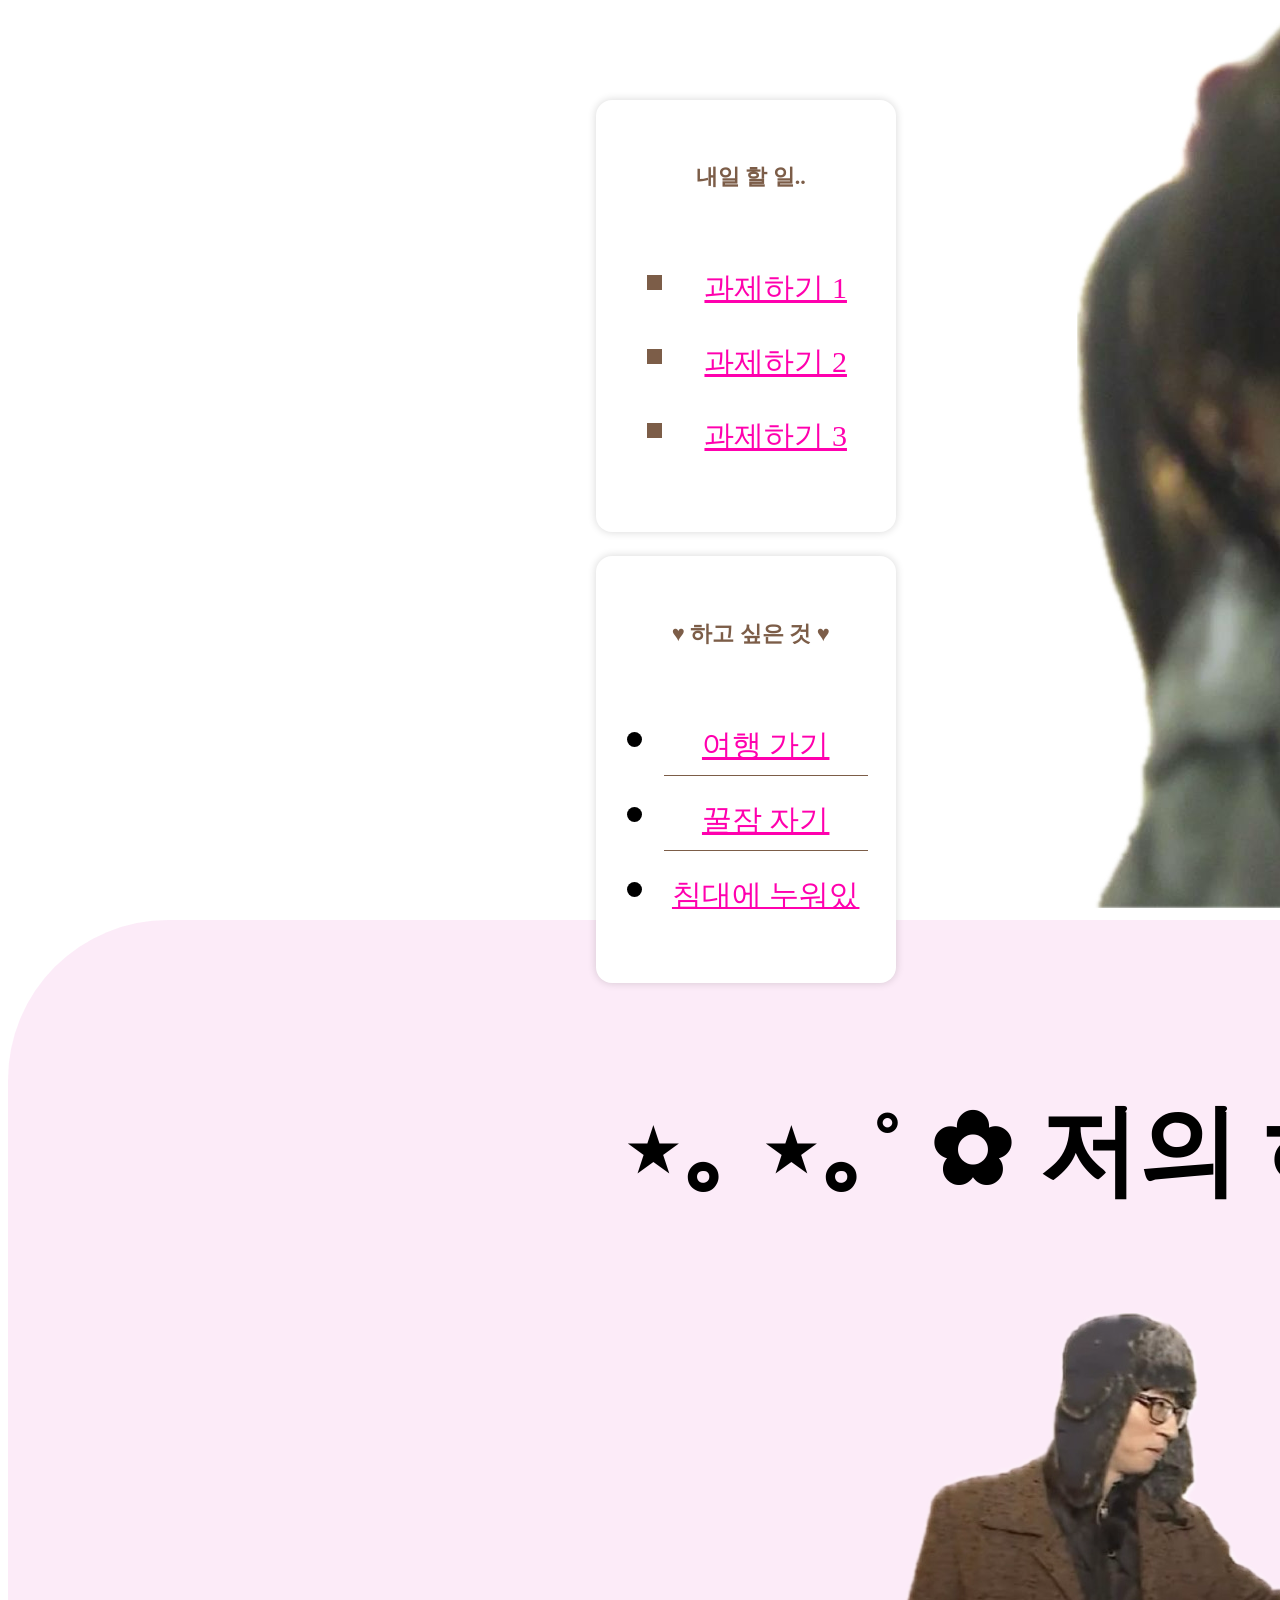
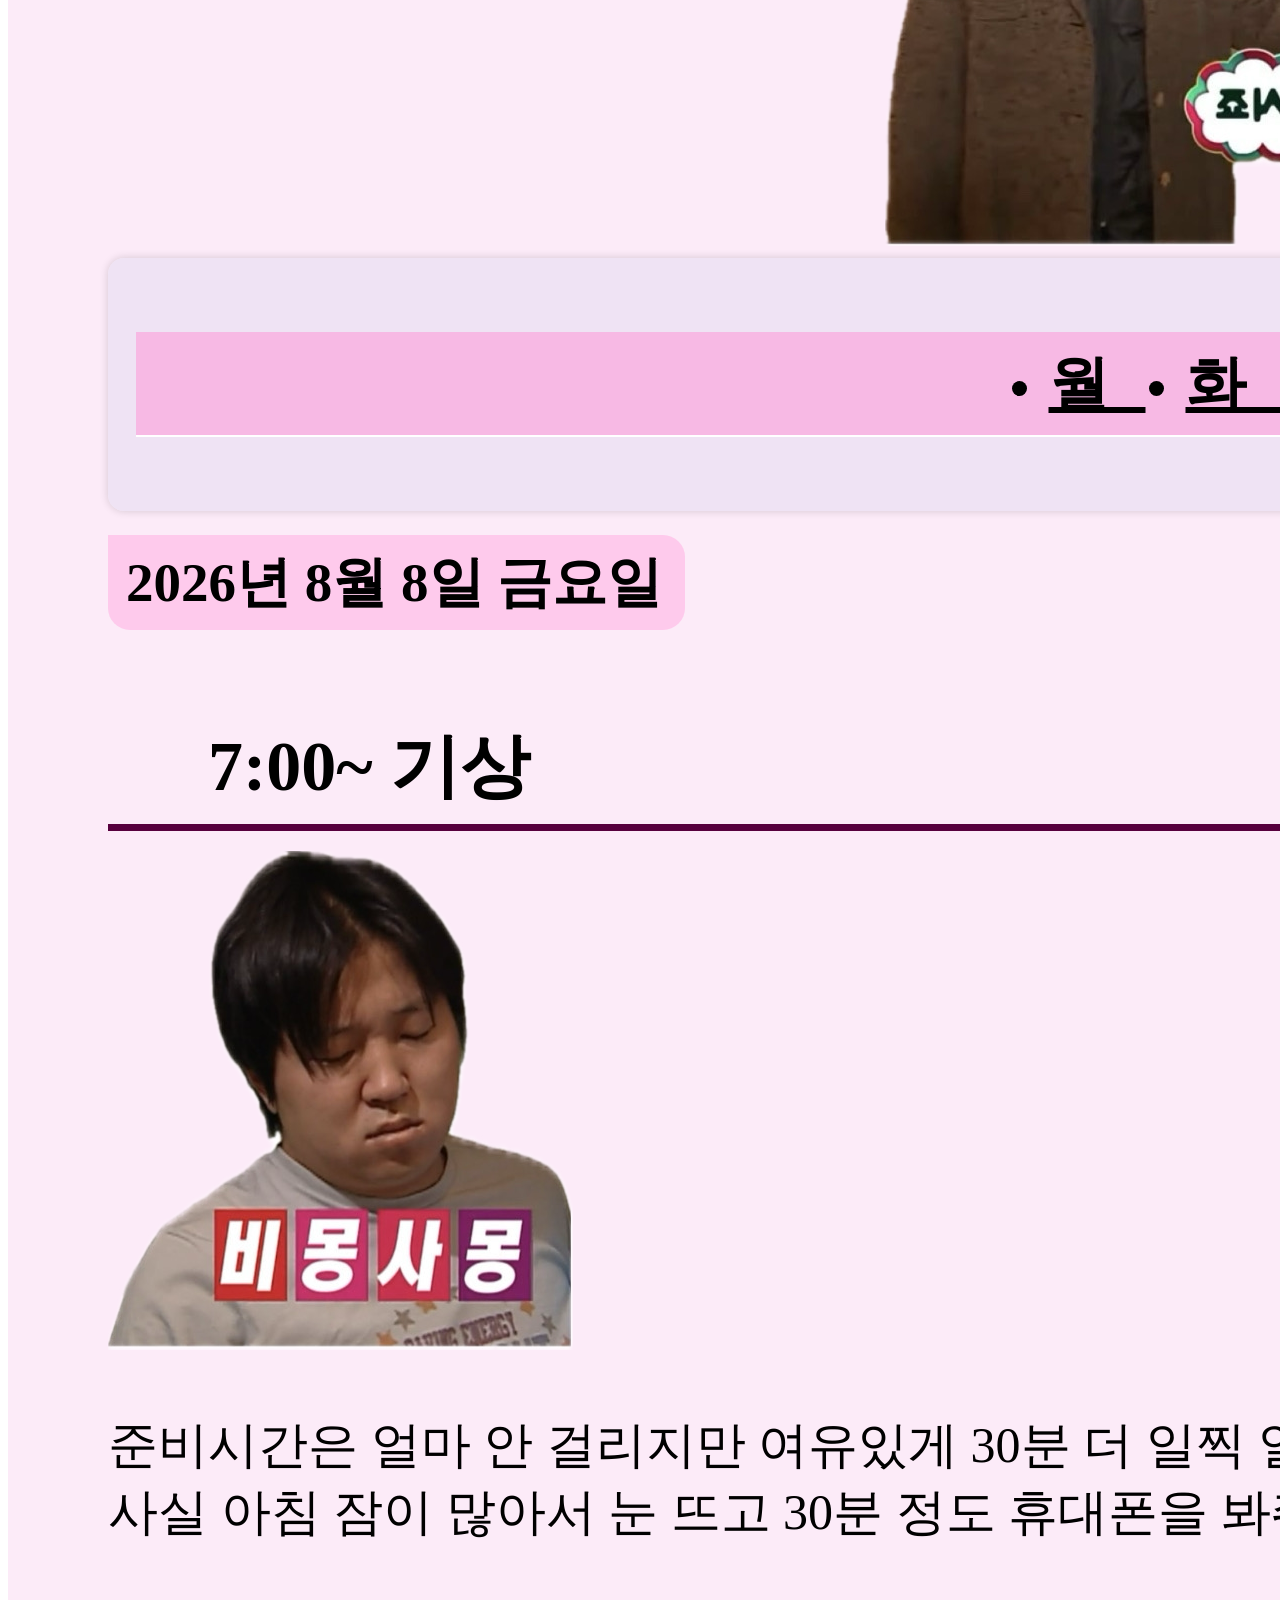
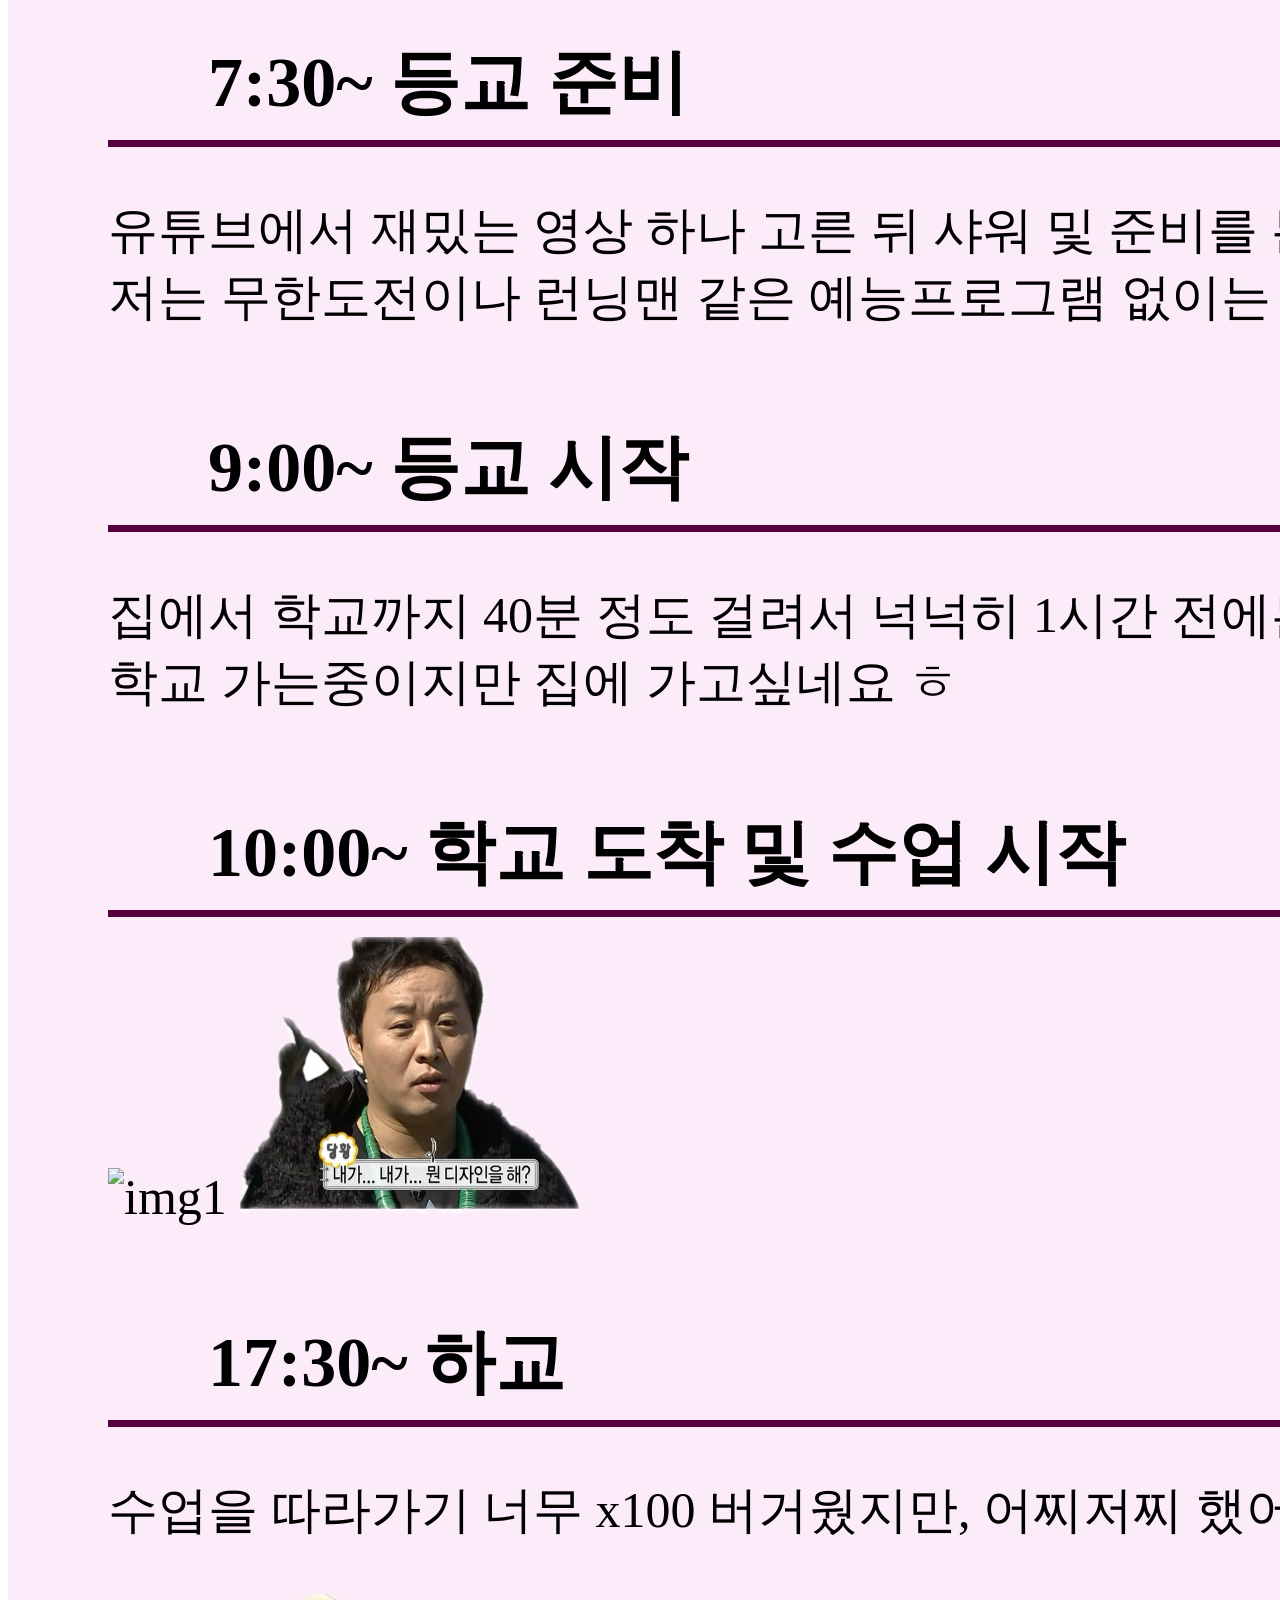
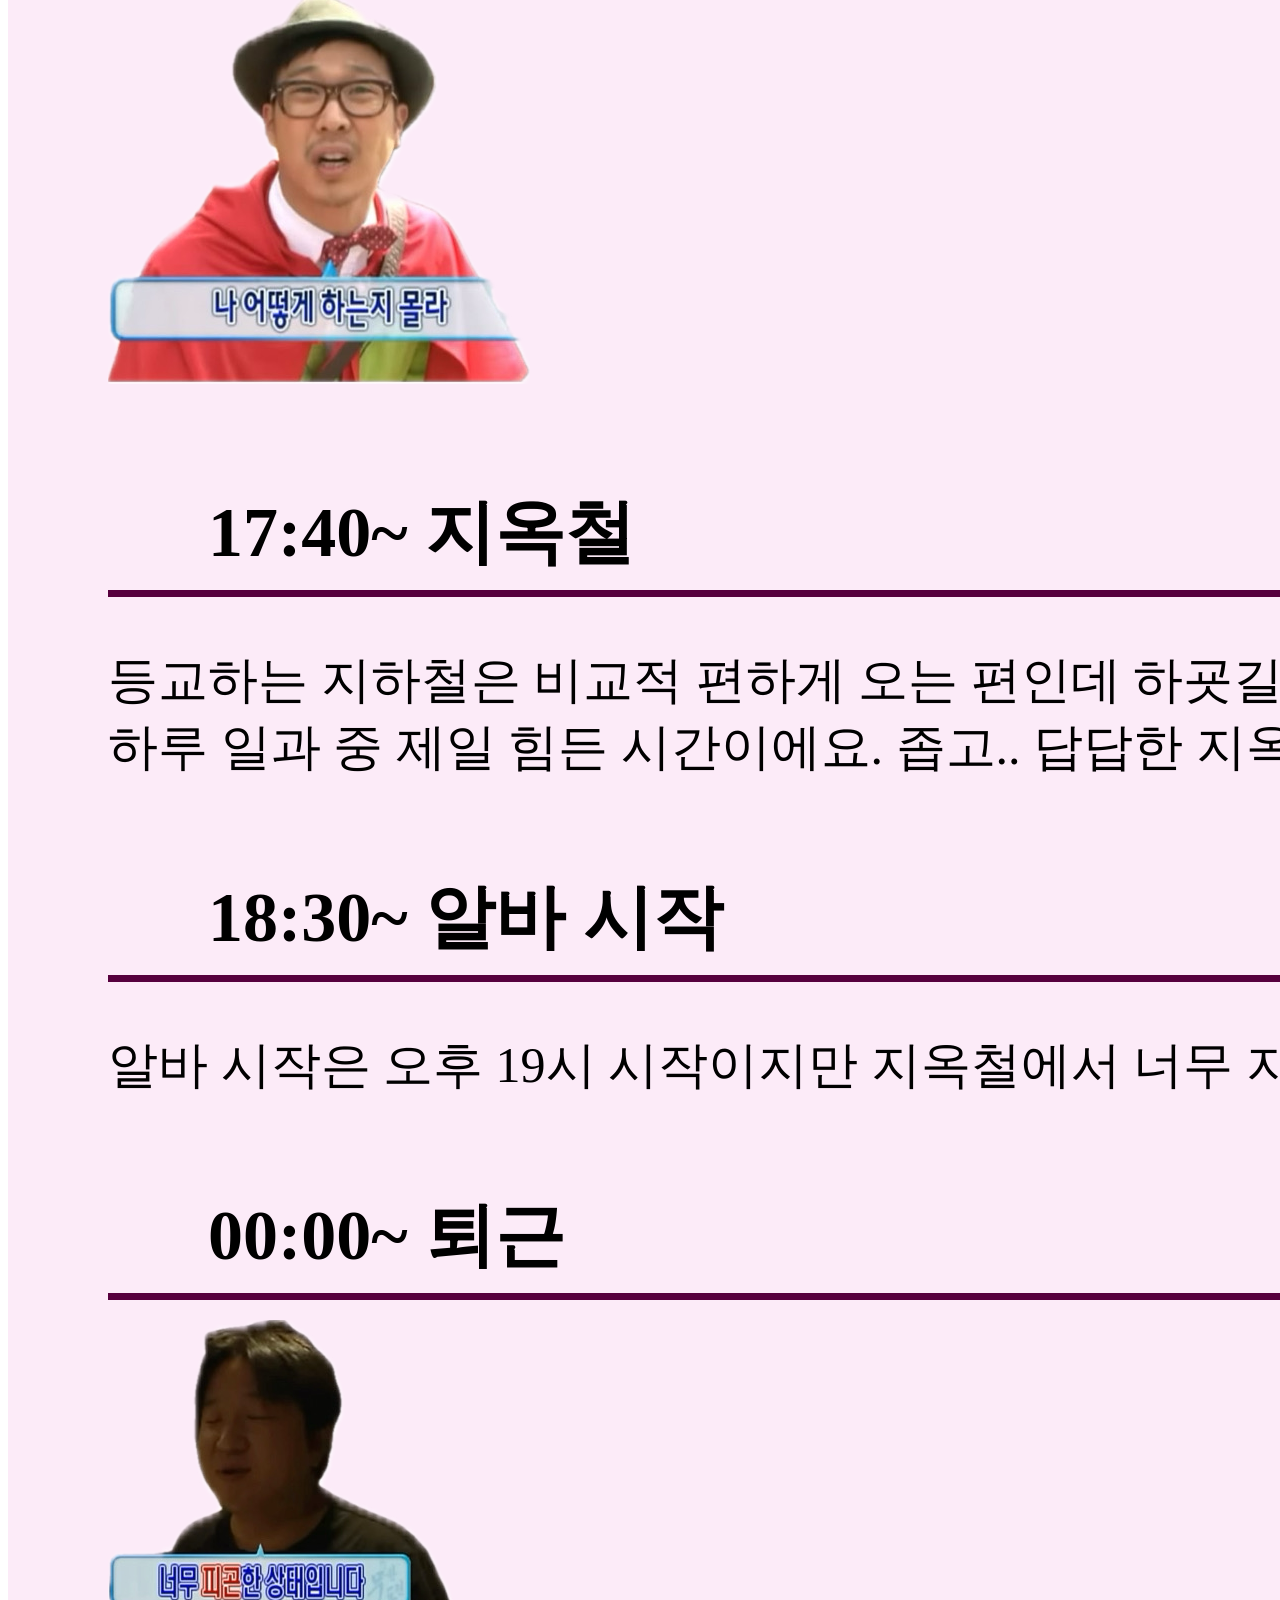
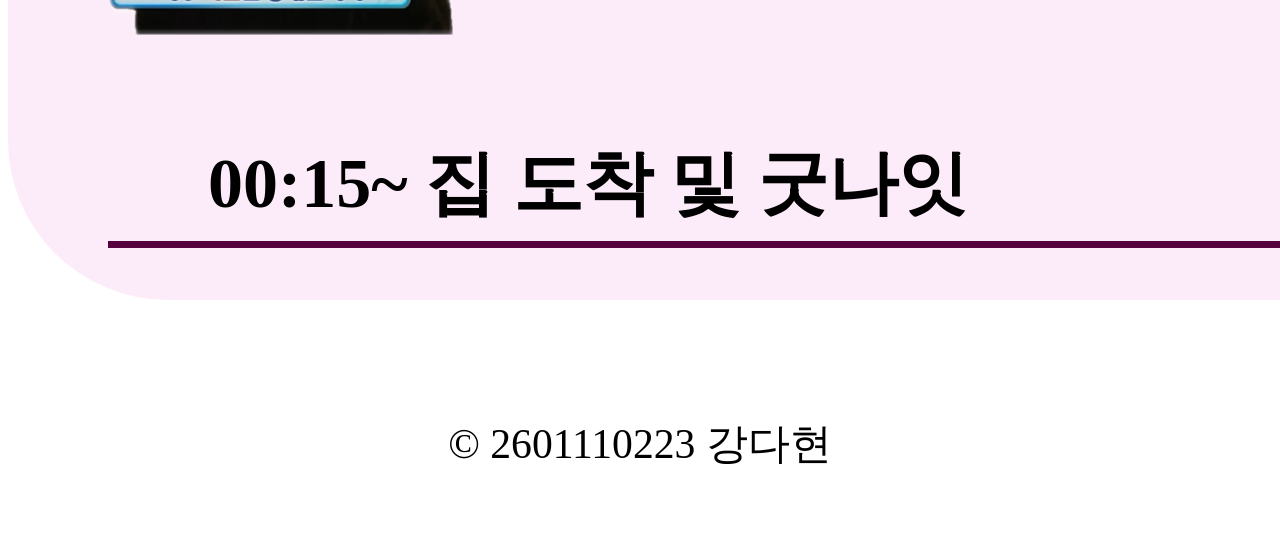
==== index.html @ 1edd8f17 "0423" ====
<!DOCTYPE html>
<html lang="en">
<head>
    <meta charset="UTF-8">
    <meta name="viewport" content="width=device-width, initial-scale=1.0">
    <title>Document</title>

    <link rel="stylesheet" href="style.css">
</head>
<body>
   <header>
    <img src="imgmain.png" alt="">
      <main>
        <article>
            <h2> ⋆｡ ⋆｡˚ ✿ 저의 하루 소개합니다 ✿ ˚｡⋆ ｡⋆  </h2>
            <div>
              <img src="imglook.png" alt="">
              <img src="imglook2.png" alt="">
            </div>
        </article>
            
            
    <nav>
        <ul>
            <li><a href="#">월</a></li>
            <li><a href="#">화</a></li>
            <li><a href="#">수</a></li>
            <li><a href="#">목</a></li>
            <li><a href="#">금</a></li>
            <li><a href="#">토</a></li>
            <li><a href="#">일</a></li>
        </ul>
    </nav>
        <time>
              2026년 8월 8일 금요일
        </time>
            <section>
                <h3>7:00~ 기상</h3>
                <img src="imgse.png" alt="">
                <p>준비시간은 얼마 안 걸리지만 여유있게 30분 더 일찍 일어나요. <br>
                    사실 아침 잠이 많아서 눈 뜨고 30분 정도 휴대폰을 봐줘야 눈이 제대로 떠지거든요 ㅎㅎ,,<br></P>
            <h3>7:30~ 등교 준비 </h3>
                    <p>유튜브에서 재밌는 영상 하나 고른 뒤 샤워 및 준비를 본격적으로 시작해요 <br>
                저는 무한도전이나 런닝맨 같은 예능프로그램 없이는 준비 불가능. 필수랍니다..!</p>
            <h3>9:00~ 등교 시작</h3>
                <p>집에서 학교까지 40분 정도 걸려서 넉넉히 1시간 전에는 나오는 편이에요,,<br>
                학교 가는중이지만 집에 가고싶네요 ㅎ</p>
            <h3>10:00~ 학교 도착 및 수업 시작</h3>
               <div>
                <img src="imgds2.png" alt="img1">
                <img src="imgmd2.png" alt="img">
               </div>
            <h3> 17:30~ 하교</h3>
                <p>수업을 따라가기 너무 x100 버거웠지만, 어찌저찌 했어요,,</p>
                <img src="imgdot.png" alt="">
            <h3>17:40~ 지옥철</h3>
                <p>등교하는 지하철은 비교적 편하게 오는 편인데 하굣길 지하철은 정말 말그대로 "지옥철" 입니다<br>
                하루 일과 중 제일 힘든 시간이에요. 좁고.. 답답한 지옥철 속에서.....</p>
            <h3>18:30~ 알바 시작</h3>
                <p>알바 시작은 오후 19시 시작이지만 지옥철에서 너무 지친 탓에 일찍와서 휴식 타임을 가져요. </p>
            <h3>00:00~ 퇴근</h3>
                <img src="imgz.png" alt="img3">
            <h3>00:15~ 집 도착 및 굿나잇</h3>

            
            
        </section>
            </main>
        </article>
        </header>

        <footer>
        <p><small>© 2601110223 강다현</small></p>
        </footer>

        <aside>
            <nav class="categoryNav">
                <h2>내일 할 일..</h2>
                <ul>
                <li><a href="#">과제하기 1</a></li>
                <li><a href="#">과제하기 2</a></li>
                <li><a href="#">과제하기 3</a></li>
                
                </ul>
            </nav>
            <nav class="recentNav">
          <h2>♥ 하고 싶은 것 ♥ </h2>
          <ul>
            <li><a href="">여행 가기</a></li>
            <li><a href="">꿀잠 자기</a></li>
            <li><a href="">침대에 누워있기</a></li>
            <li><a href="">친구 만나기</a></li>
            <li><a href="">쇼핑 하기</a></li>
            <li><a href="">등산 하기</a></li>
          </ul>
        </nav> 
        </aside>
---- style.css ----
body {
background-image: url(img1.jpg);
    font-size: 50px;
}
article {
    text-align: center;
}
header {
    margin: 0 auto 33px;
    width: 3000px;
    text-align: center;
}

time {
  background-color: #ffa7df7c;
  border-radius: 0px 22px 22px 22px;
  font-size: 55px;
  font-weight: bold;
  color: #000000;
  padding: 11px 23px 10px 18px;
  display: inline-block;
  text-align: left;
}

h1 {
    text-align: center;
    padding: 20px 0 16px;
}

h2 {
    padding: 20px 10px 10px 20px;
    text-align: center;
    font-size: 100px;

}

main {
    
    background-color: #fbdff49d;
    border-radius: 160px;
    padding: 62px 100px 32px 100px;
    box-shadow: 0px 0px 30px rgb(255, 255, 255);
    text-align: left;
}


header nav ul {
    display: flex;
    justify-content: center;
    border-top: center;
    border-bottom: 2px solid #ffffff;
    background-color: rgba(255, 132, 208, 0.448);
    padding: 12px 0px 10px;
}



header nav ul li  {
    margin: 0 20px;
}
header nav ul li a {
  font-size: 60px;
  font-weight: bold;
  color: #000000;
 letter-spacing: 37px;
}


p   {
text-align: left;
}

section h3 {
    border-bottom: 7px solid hsl(317, 100%, 17%);
  margin-bottom: 20px;
  font-size: 70px;
  font-weight: bold;
  color: #000000;
  background-image: url(imgh3.png);
  background-repeat: no-repeat;
  background-position: left bottom;
  padding: 20px 10px 10px 100px;
}

ul {
    text-align: center;
}
li {
    text-align: center;
},

div {
     width: 1240px;
  margin: 0 auto 50px;
  display: flex;
  justify-content: space-between;
}

 nav {
  border-radius: 16px;
  background-color: #eae1f3b7;
  box-shadow: 0px 0px 8px rgba(0,0,0,0.16);
  padding: 24px 28px;
  margin-bottom: 24px;
}

aside {
    position: fixed;
    right: 30%;
    top: 100px;
    width: 300px;
}
aside nav h2 {
  margin-bottom: 18px;
  font-size: 22px;
  font-weight: bold;
  color: #7c5d48;
}
aside nav {
    border-radius: 16px;
    background-color: #ffffff;
    box-shadow: 0pz 0pz 8px rgba(0,0,0,0.16);
    padding: 24px 28px;
    margin-bottom: 24px;
}
aside nav ul {
    color: black;
}

.categoryNav ul li {
  list-style-type: square;
  color: #7c5d48;
  margin: 0 0 16px 20px;
}
.categoryNav ul li a {
  color: #ff00ae;
  font-size: 30px;
}
.recentNav ul {
  height: 200px;
  overflow: hidden scroll;
   
}
.recentNav ul li {
  border-bottom: 1px solid #7c5d48;
  padding-bottom: 8px;
  margin-bottom: 8px;
}
.recentNav ul li a {
    color: #ff00ae;
    font-size: 30px;
}
footer p {
    padding: 62px 100px 32px 100px;
    text-align: center;
}
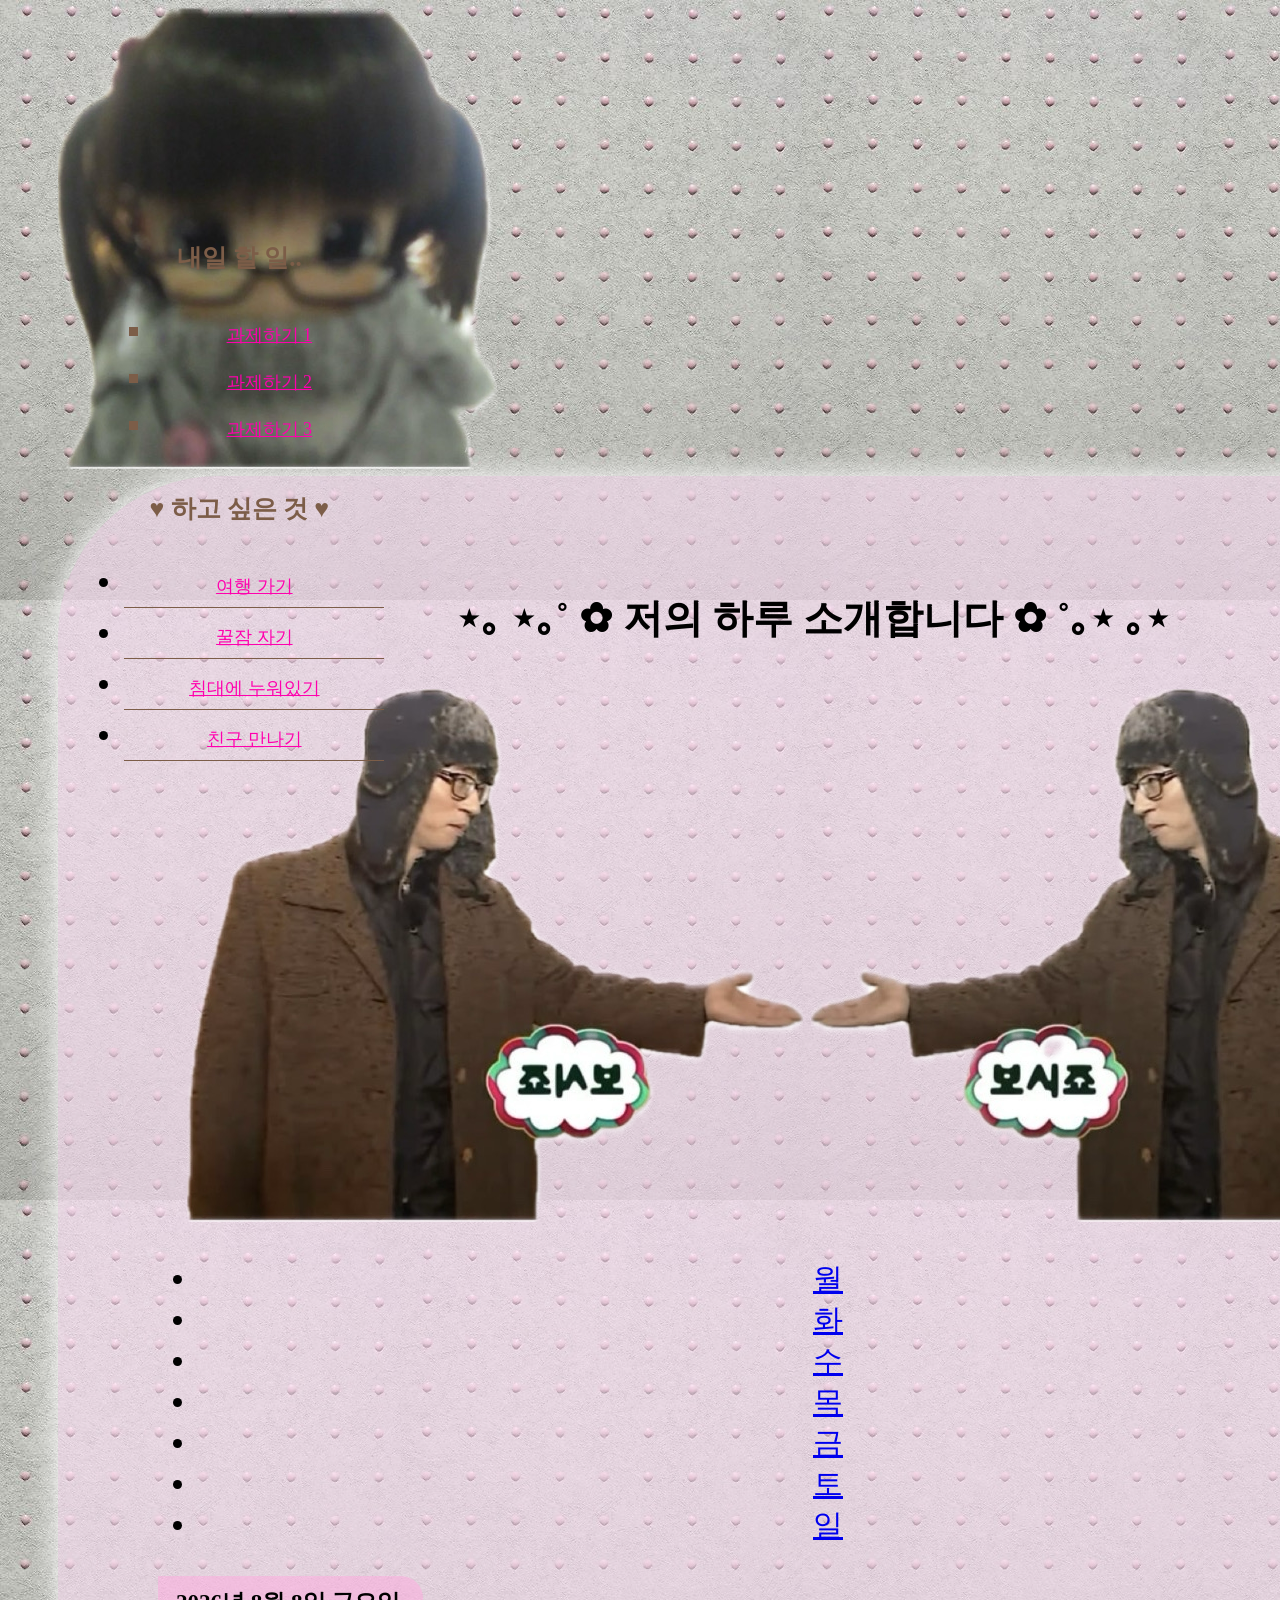
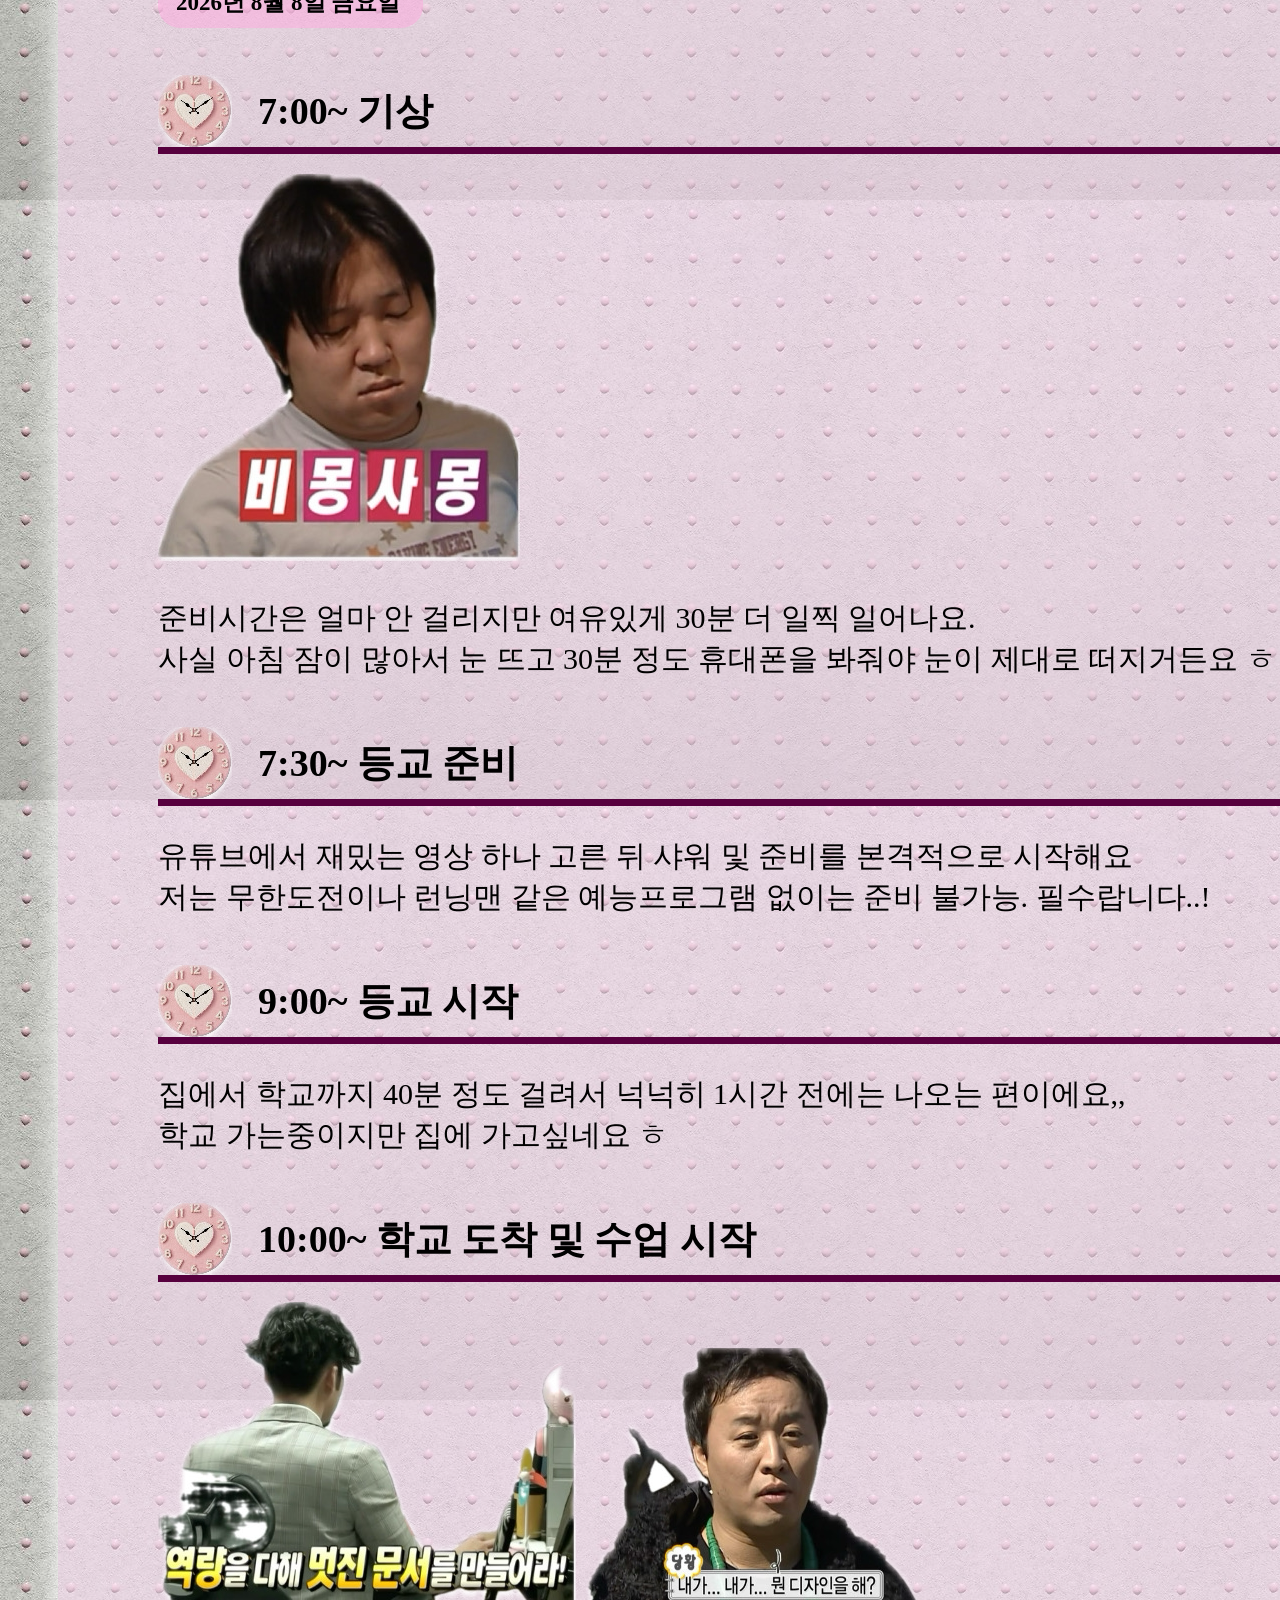
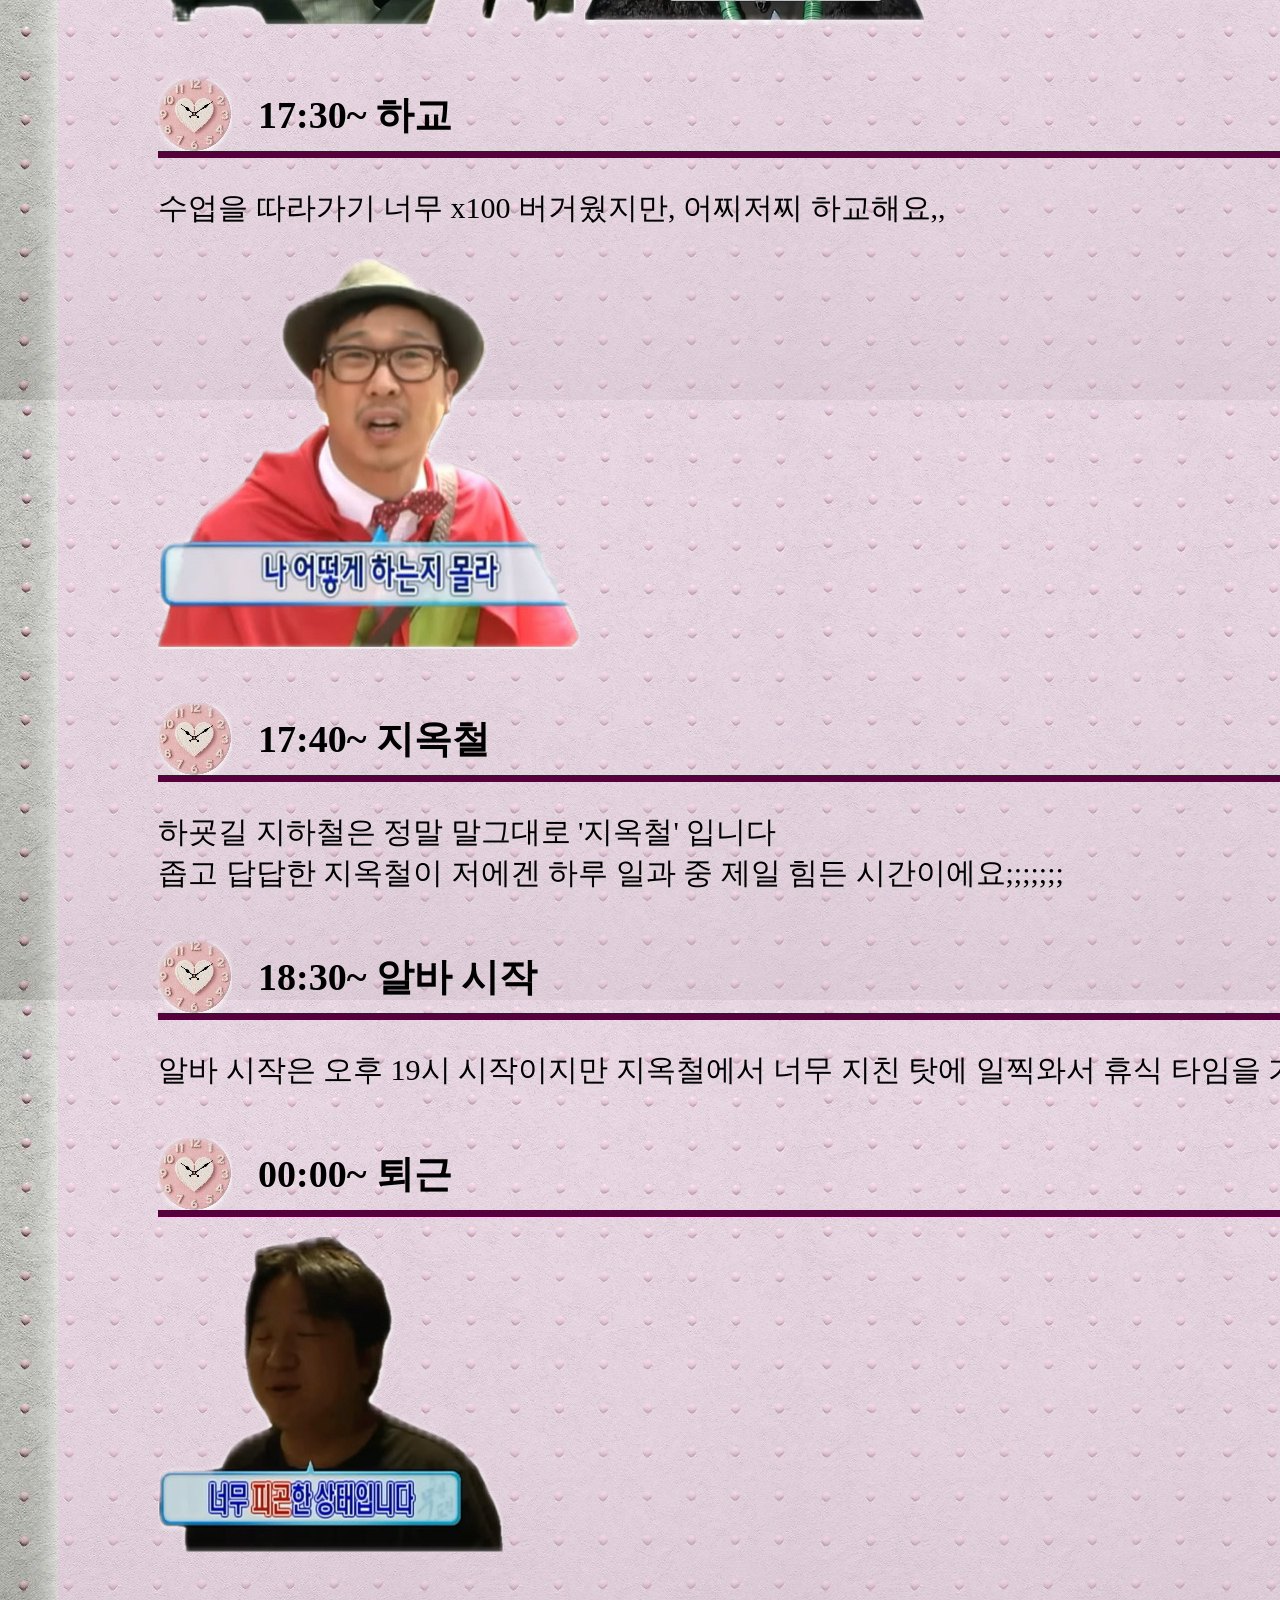
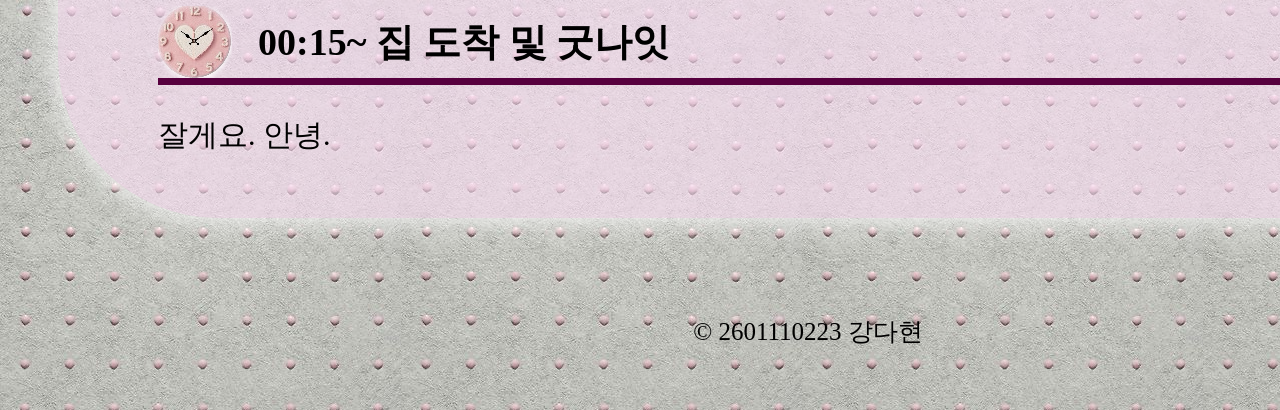
==== commit 1b83feb0: "9999" ====
--- a/index.html
+++ b/index.html
@@ -9,7 +9,7 @@
 </head>
 <body>
    <header>
-    <img src="imgmain.png" alt="">
+    <img src="imgtop.png" alt="">
       <main>
         <article>
             <h2> ⋆｡ ⋆｡˚ ✿ 저의 하루 소개합니다 ✿ ˚｡⋆ ｡⋆  </h2>
@@ -36,7 +36,7 @@
         </time>
             <section>
                 <h3>7:00~ 기상</h3>
-                <img src="imgse.png" alt="">
+                <img src="imgql.png" alt="">
                 <p>준비시간은 얼마 안 걸리지만 여유있게 30분 더 일찍 일어나요. <br>
                     사실 아침 잠이 많아서 눈 뜨고 30분 정도 휴대폰을 봐줘야 눈이 제대로 떠지거든요 ㅎㅎ,,<br></P>
             <h3>7:30~ 등교 준비 </h3>
@@ -51,22 +51,20 @@
                 <img src="imgmd2.png" alt="img">
                </div>
             <h3> 17:30~ 하교</h3>
-                <p>수업을 따라가기 너무 x100 버거웠지만, 어찌저찌 했어요,,</p>
+                <p>수업을 따라가기 너무 x100 버거웠지만, 어찌저찌 하교해요,,</p>
                 <img src="imgdot.png" alt="">
             <h3>17:40~ 지옥철</h3>
-                <p>등교하는 지하철은 비교적 편하게 오는 편인데 하굣길 지하철은 정말 말그대로 "지옥철" 입니다<br>
-                하루 일과 중 제일 힘든 시간이에요. 좁고.. 답답한 지옥철 속에서.....</p>
+                <p>하굣길 지하철은 정말 말그대로 '지옥철' 입니다<br>
+                 좁고 답답한 지옥철이 저에겐 하루 일과 중 제일 힘든 시간이에요;;;;;;;</p>
             <h3>18:30~ 알바 시작</h3>
                 <p>알바 시작은 오후 19시 시작이지만 지옥철에서 너무 지친 탓에 일찍와서 휴식 타임을 가져요. </p>
             <h3>00:00~ 퇴근</h3>
                 <img src="imgz.png" alt="img3">
             <h3>00:15~ 집 도착 및 굿나잇</h3>
-
-            
-            
+            <p>잘게요. 안녕.</p>
+    
         </section>
             </main>
-        </article>
         </header>
 
         <footer>
--- a/style.css
+++ b/style.css
@@ -1,20 +1,34 @@
 body {
 background-image: url(img1.jpg);
-    font-size: 50px;
+    font-size: 30px;
+<<<<<<< HEAD
+    transform: scale(0.8);
+    transform-origin: top left;
+    width: 125%;
+
+}
+article {
+    text-align: center; 
+}
+header {
+    margin: 0 auto 33px;
+    width: 90%;
+=======
 }
 article {
     text-align: center;
 }
 header {
     margin: 0 auto 33px;
-    width: 3000px;
+    width: 1500px;
+>>>>>>> ac70ffbfa8ad26d3d6c02122ecfae79f115bcf63
     text-align: center;
 }
 
 time {
   background-color: #ffa7df7c;
   border-radius: 0px 22px 22px 22px;
-  font-size: 55px;
+  font-size: 23px;
   font-weight: bold;
   color: #000000;
   padding: 11px 23px 10px 18px;
@@ -30,7 +44,7 @@
 h2 {
     padding: 20px 10px 10px 20px;
     text-align: center;
-    font-size: 100px;
+    font-size: 40px;
 
 }
 
@@ -43,7 +57,10 @@
     text-align: left;
 }
 
+<<<<<<< HEAD
+=======
 
+>>>>>>> ac70ffbfa8ad26d3d6c02122ecfae79f115bcf63
 header nav ul {
     display: flex;
     justify-content: center;
@@ -53,19 +70,29 @@
     padding: 12px 0px 10px;
 }
 
+<<<<<<< HEAD
+header nav ul li  {
+    margin: 0 20px;
+}
+
+=======
 
 
 header nav ul li  {
     margin: 0 20px;
 }
+>>>>>>> ac70ffbfa8ad26d3d6c02122ecfae79f115bcf63
 header nav ul li a {
-  font-size: 60px;
+  font-size: 40px;
   font-weight: bold;
   color: #000000;
  letter-spacing: 37px;
 }
 
+<<<<<<< HEAD
+=======
 
+>>>>>>> ac70ffbfa8ad26d3d6c02122ecfae79f115bcf63
 p   {
 text-align: left;
 }
@@ -73,7 +100,7 @@
 section h3 {
     border-bottom: 7px solid hsl(317, 100%, 17%);
   margin-bottom: 20px;
-  font-size: 70px;
+  font-size: 38px;
   font-weight: bold;
   color: #000000;
   background-image: url(imgh3.png);
@@ -87,41 +114,42 @@
 }
 li {
     text-align: center;
+<<<<<<< HEAD
+}
+=======
 },
+>>>>>>> ac70ffbfa8ad26d3d6c02122ecfae79f115bcf63
 
 div {
-     width: 1240px;
+    width: 1240px;
   margin: 0 auto 50px;
   display: flex;
   justify-content: space-between;
 }
 
+<<<<<<< HEAD
+
+=======
+>>>>>>> ac70ffbfa8ad26d3d6c02122ecfae79f115bcf63
  nav {
-  border-radius: 16px;
+  border-radius: 110px;
   background-color: #eae1f3b7;
   box-shadow: 0px 0px 8px rgba(0,0,0,0.16);
-  padding: 24px 28px;
+  padding: 10px 10px;
   margin-bottom: 24px;
 }
 
 aside {
     position: fixed;
-    right: 30%;
-    top: 100px;
+    right: 70%;
+    top: 200px;
     width: 300px;
 }
 aside nav h2 {
   margin-bottom: 18px;
-  font-size: 22px;
+  font-size: 25px;
   font-weight: bold;
   color: #7c5d48;
-}
-aside nav {
-    border-radius: 16px;
-    background-color: #ffffff;
-    box-shadow: 0pz 0pz 8px rgba(0,0,0,0.16);
-    padding: 24px 28px;
-    margin-bottom: 24px;
 }
 aside nav ul {
     color: black;
@@ -130,11 +158,12 @@
 .categoryNav ul li {
   list-style-type: square;
   color: #7c5d48;
-  margin: 0 0 16px 20px;
+  margin: 0 0 13px 30px;
 }
 .categoryNav ul li a {
   color: #ff00ae;
-  font-size: 30px;
+  font-size: 18px;
+  margin: 0px;
 }
 .recentNav ul {
   height: 200px;
@@ -148,9 +177,9 @@
 }
 .recentNav ul li a {
     color: #ff00ae;
-    font-size: 30px;
+    font-size: 18px;
 }
 footer p {
     padding: 62px 100px 32px 100px;
     text-align: center;
-}
+}
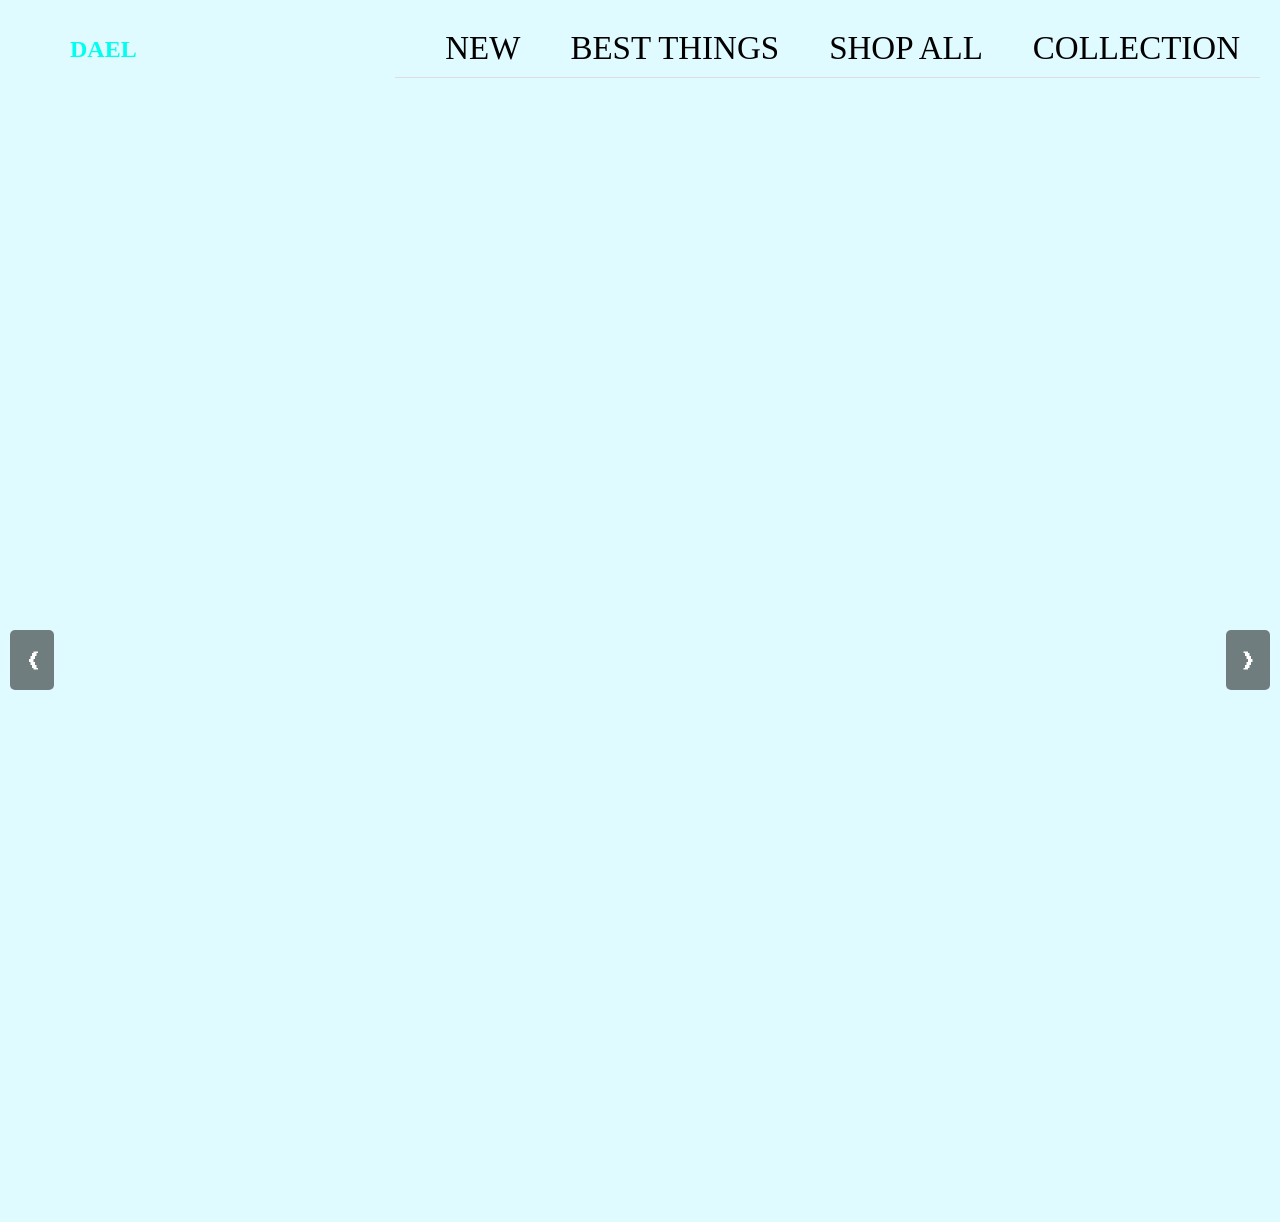
==== commit 57479b7f: "2" ====
--- a/index.html
+++ b/index.html
@@ -1,95 +1,67 @@
 <!DOCTYPE html>
-<html lang="en">
+<html lang="ko">
 <head>
     <meta charset="UTF-8">
     <meta name="viewport" content="width=device-width, initial-scale=1.0">
-    <title>Document</title>
-
+    <title>DAEL</title>
     <link rel="stylesheet" href="style.css">
 </head>
 <body>
-   <header>
-    <img src="imgtop.png" alt="">
-      <main>
-        <article>
-            <h2> ⋆｡ ⋆｡˚ ✿ 저의 하루 소개합니다 ✿ ˚｡⋆ ｡⋆  </h2>
-            <div>
-              <img src="imglook.png" alt="">
-              <img src="imglook2.png" alt="">
-            </div>
-        </article>
-            
-            
-    <nav>
-        <ul>
-            <li><a href="#">월</a></li>
-            <li><a href="#">화</a></li>
-            <li><a href="#">수</a></li>
-            <li><a href="#">목</a></li>
-            <li><a href="#">금</a></li>
-            <li><a href="#">토</a></li>
-            <li><a href="#">일</a></li>
-        </ul>
-    </nav>
-        <time>
-              2026년 8월 8일 금요일
-        </time>
-            <section>
-                <h3>7:00~ 기상</h3>
-                <img src="imgql.png" alt="">
-                <p>준비시간은 얼마 안 걸리지만 여유있게 30분 더 일찍 일어나요. <br>
-                    사실 아침 잠이 많아서 눈 뜨고 30분 정도 휴대폰을 봐줘야 눈이 제대로 떠지거든요 ㅎㅎ,,<br></P>
-            <h3>7:30~ 등교 준비 </h3>
-                    <p>유튜브에서 재밌는 영상 하나 고른 뒤 샤워 및 준비를 본격적으로 시작해요 <br>
-                저는 무한도전이나 런닝맨 같은 예능프로그램 없이는 준비 불가능. 필수랍니다..!</p>
-            <h3>9:00~ 등교 시작</h3>
-                <p>집에서 학교까지 40분 정도 걸려서 넉넉히 1시간 전에는 나오는 편이에요,,<br>
-                학교 가는중이지만 집에 가고싶네요 ㅎ</p>
-            <h3>10:00~ 학교 도착 및 수업 시작</h3>
-               <div>
-                <img src="imgds2.png" alt="img1">
-                <img src="imgmd2.png" alt="img">
-               </div>
-            <h3> 17:30~ 하교</h3>
-                <p>수업을 따라가기 너무 x100 버거웠지만, 어찌저찌 하교해요,,</p>
-                <img src="imgdot.png" alt="">
-            <h3>17:40~ 지옥철</h3>
-                <p>하굣길 지하철은 정말 말그대로 '지옥철' 입니다<br>
-                 좁고 답답한 지옥철이 저에겐 하루 일과 중 제일 힘든 시간이에요;;;;;;;</p>
-            <h3>18:30~ 알바 시작</h3>
-                <p>알바 시작은 오후 19시 시작이지만 지옥철에서 너무 지친 탓에 일찍와서 휴식 타임을 가져요. </p>
-            <h3>00:00~ 퇴근</h3>
-                <img src="imgz.png" alt="img3">
-            <h3>00:15~ 집 도착 및 굿나잇</h3>
-            <p>잘게요. 안녕.</p>
-    
-        </section>
-            </main>
+    <section>
+        <header class="navbar">
+            <h1>DAEL</h1>
+            <nav class="top-row">
+                <ul class="menu">
+                    <li><a href="">NEW</a></li>
+                    <li><a href="">BEST THINGS</a></li>
+                    <li><a href="">SHOP ALL</a></li>
+                    <li><a href="">COLLECTION</a></li>
+                </ul>
+            </nav>
         </header>
 
-        <footer>
-        <p><small>© 2601110223 강다현</small></p>
-        </footer>
+        <main class="imge">
+            <div class="slider-container">
+                <button class="prev-btn"> &#10094; </button>
+                <div class="image-wrapper">
+                    <img src="imgh1.jpg" alt="">
+<<<<<<< HEAD
+                    <img src="imgh2.jpg" alt="">
+=======
+                    <img src="imgh15.jpg" alt="">
+>>>>>>> c7a659bfa8668a541dcee43994d2f11374bcb989
+                    <img src="imgh3.jpg" alt="">
+                    <img src="imgh4.jpg" alt="">
+                    <img src="imgh5.jpg" alt="">
+                    <img src="imgh6.jpg" alt="">
+                    <img src="imgh7.jpg" alt="">
+                </div>
+                <button class="next-btn"> &#10095; </button>
+            </div>
+        </main>
+    </section>
 
-        <aside>
-            <nav class="categoryNav">
-                <h2>내일 할 일..</h2>
-                <ul>
-                <li><a href="#">과제하기 1</a></li>
-                <li><a href="#">과제하기 2</a></li>
-                <li><a href="#">과제하기 3</a></li>
-                
-                </ul>
-            </nav>
-            <nav class="recentNav">
-          <h2>♥ 하고 싶은 것 ♥ </h2>
-          <ul>
-            <li><a href="">여행 가기</a></li>
-            <li><a href="">꿀잠 자기</a></li>
-            <li><a href="">침대에 누워있기</a></li>
-            <li><a href="">친구 만나기</a></li>
-            <li><a href="">쇼핑 하기</a></li>
-            <li><a href="">등산 하기</a></li>
-          </ul>
-        </nav> 
-        </aside>+    <script>
+        const wrapper = document.querySelector('.image-wrapper');
+        const prevBtn = document.querySelector('.prev-btn');
+        const nextBtn = document.querySelector('.next-btn');
+        const images = document.querySelectorAll('.image-wrapper img');
+        const totalImages = images.length;
+        let index = 0;
+
+        nextBtn.addEventListener('click', () => {
+            index = (index < totalImages - 1) ? index + 1 : 0;
+            updateSlider();
+        });
+
+        prevBtn.addEventListener('click', () => {
+            index = (index > 0) ? index - 1 : totalImages - 1;
+            updateSlider();
+        });
+
+        function updateSlider() {
+            wrapper.style.transform = `translateX(${-index * 100}%)`;
+        }
+    </script>
+</body>
+</html>
--- a/style.css
+++ b/style.css
@@ -1,185 +1,173 @@
-body {
-background-image: url(img1.jpg);
-    font-size: 30px;
+
+        * {
+            margin: 0;
+            padding: 0;
+            box-sizing: border-box;
+       }
+        section {
+            position: relative;
+            min-height: 100vh;
+            background-color: rgb(224, 251, 255);
+            
+        
+        }
+        h1 {
+            display: inline-block;
+            vertical-align: middle;
 <<<<<<< HEAD
-    transform: scale(0.8);
-    transform-origin: top left;
-    width: 125%;
+            font-size: 90px;
+            color: rgb(0, 255, 238);
+            margin-left: 70px;
+=======
+            font-size: 88px;
+            color: rgb(0, 255, 238);
+            margin-left: 50px;
+>>>>>>> c7a659bfa8668a541dcee43994d2f11374bcb989
+        }
+        ul {
+            display: inline-block;
+            list-style: none;
+            vertical-align: middle;
+            
+        }
+        ul li {
+            display: inline-block;
+            margin-left: 10px;
+            font-size: 33px;
+    
+        }
+        li:hover {
+            opacity: 0.6; 
+        }
+        a {
+            text-decoration: none;
+        }
+        .navbar {
+            display: flex;
+            justify-content: space-between;
+            align-items: center;
+            padding: 20px;
+            
+        }
+        .menu {
+            display: flex;
+            list-style: none;
+            margin: 0;
+            padding: 0;
+        }
+        .menu li {
+            margin-left: 30px;
+            white-space: nowrap;
 
-}
-article {
-    text-align: center; 
-}
-header {
-    margin: 0 auto 33px;
-    width: 90%;
-=======
-}
-article {
-    text-align: center;
-}
-header {
-    margin: 0 auto 33px;
-    width: 1500px;
->>>>>>> ac70ffbfa8ad26d3d6c02122ecfae79f115bcf63
-    text-align: center;
-}
-
-time {
-  background-color: #ffa7df7c;
-  border-radius: 0px 22px 22px 22px;
-  font-size: 23px;
-  font-weight: bold;
-  color: #000000;
-  padding: 11px 23px 10px 18px;
-  display: inline-block;
-  text-align: left;
-}
-
-h1 {
-    text-align: center;
-    padding: 20px 0 16px;
-}
-
-h2 {
-    padding: 20px 10px 10px 20px;
-    text-align: center;
-    font-size: 40px;
-
-}
-
-main {
-    
-    background-color: #fbdff49d;
-    border-radius: 160px;
-    padding: 62px 100px 32px 100px;
-    box-shadow: 0px 0px 30px rgb(255, 255, 255);
-    text-align: left;
-}
-
+        }
+       .image-wrapper {
+            display: flex;       
 <<<<<<< HEAD
 =======
+            justify-content: center; 
+            gap: 15px;
+>>>>>>> c7a659bfa8668a541dcee43994d2f11374bcb989
+            margin-top: 20px;
+            margin: 20px 0;    
+            text-align: center;
+            transition: transform 0.5s ease;
+        }
+        .image-wrapper img {
+<<<<<<< HEAD
+            width: 100%;           
+            flex: 0 0 100%;
+            height: 600px;         
+            object-fit: cover;    
+            
+=======
+            width: 45%;           
+            height: auto;         
+            object-fit: cover;    
+            display: inline-block;
+>>>>>>> c7a659bfa8668a541dcee43994d2f11374bcb989
+        }
+        .top-row {
+            display: flex;
+            justify-content: space-between; 
+            align-items: center;            
+            padding: 10px 20px;
+            border-bottom: 1px solid #ddd;  
+        }
 
->>>>>>> ac70ffbfa8ad26d3d6c02122ecfae79f115bcf63
-header nav ul {
-    display: flex;
-    justify-content: center;
-    border-top: center;
-    border-bottom: 2px solid #ffffff;
-    background-color: rgba(255, 132, 208, 0.448);
-    padding: 12px 0px 10px;
-}
+        .top-row a {
+            text-decoration: none;
+            color: inherit;
+        }
 
-<<<<<<< HEAD
-header nav ul li  {
-    margin: 0 20px;
-}
-
-=======
+  
+        .top-row ul {
+            list-style: none;
+            display: flex;           
+            gap: 20px;                      
+            margin: 0;
+            padding: 0;
+        }
 
 
-header nav ul li  {
-    margin: 0 20px;
-}
->>>>>>> ac70ffbfa8ad26d3d6c02122ecfae79f115bcf63
-header nav ul li a {
-  font-size: 40px;
-  font-weight: bold;
-  color: #000000;
- letter-spacing: 37px;
-}
+        .bottom-row {
+            margin-top: 20px;
+            text-align: center;           
+        }
 
+        .full-image {
+            width: 100%;                   
+            max-width: 800px;              
+            height: auto;
+        }
+
+        .slider-container {
+            position: relative;
+            width: 100%;
 <<<<<<< HEAD
+            max-width: 1200px;
 =======
+            max-width: 800px;
+>>>>>>> c7a659bfa8668a541dcee43994d2f11374bcb989
+            margin: 50px auto;
+            overflow: hidden;
+        }
+        .slider-container button {
+           position: absolute;
+           top: 50%;
+           transform: translateY(-50%);
+           background-color: rgba(0, 0, 0, 0.5);
+           color: white;
+           border: none;
+           padding: 16px;
+           cursor: pointer;
+           font-size: 24px;
+           z-index: 100; 
+           border-radius: 5px;
+        }
 
->>>>>>> ac70ffbfa8ad26d3d6c02122ecfae79f115bcf63
-p   {
-text-align: left;
-}
+        button {
+            position: absolute;
+            top: 50%;
+            transform: translateY(-50%); 
+            background-color: rgba(0, 0, 0, 0.5);
+            color: white;
+            border: none;
+            padding: 16px;
+            cursor: pointer;
+            font-size: 20px;
+            z-index: 10;        
+            transition: 0.3s;
+        }
+        .prev-btn {
+            left: 10px;
+        }
 
-section h3 {
-    border-bottom: 7px solid hsl(317, 100%, 17%);
-  margin-bottom: 20px;
-  font-size: 38px;
-  font-weight: bold;
-  color: #000000;
-  background-image: url(imgh3.png);
-  background-repeat: no-repeat;
-  background-position: left bottom;
-  padding: 20px 10px 10px 100px;
-}
 
-ul {
-    text-align: center;
-}
-li {
-    text-align: center;
-<<<<<<< HEAD
-}
-=======
-},
->>>>>>> ac70ffbfa8ad26d3d6c02122ecfae79f115bcf63
+        .next-btn {
+            right: 10px;
+        }
 
-div {
-    width: 1240px;
-  margin: 0 auto 50px;
-  display: flex;
-  justify-content: space-between;
-}
-
-<<<<<<< HEAD
-
-=======
->>>>>>> ac70ffbfa8ad26d3d6c02122ecfae79f115bcf63
- nav {
-  border-radius: 110px;
-  background-color: #eae1f3b7;
-  box-shadow: 0px 0px 8px rgba(0,0,0,0.16);
-  padding: 10px 10px;
-  margin-bottom: 24px;
-}
-
-aside {
-    position: fixed;
-    right: 70%;
-    top: 200px;
-    width: 300px;
-}
-aside nav h2 {
-  margin-bottom: 18px;
-  font-size: 25px;
-  font-weight: bold;
-  color: #7c5d48;
-}
-aside nav ul {
-    color: black;
-}
-
-.categoryNav ul li {
-  list-style-type: square;
-  color: #7c5d48;
-  margin: 0 0 13px 30px;
-}
-.categoryNav ul li a {
-  color: #ff00ae;
-  font-size: 18px;
-  margin: 0px;
-}
-.recentNav ul {
-  height: 200px;
-  overflow: hidden scroll;
-   
-}
-.recentNav ul li {
-  border-bottom: 1px solid #7c5d48;
-  padding-bottom: 8px;
-  margin-bottom: 8px;
-}
-.recentNav ul li a {
-    color: #ff00ae;
-    font-size: 18px;
-}
-footer p {
-    padding: 62px 100px 32px 100px;
-    text-align: center;
-}+ 
+         button:hover {
+             background-color: rgba(0, 0, 0, 0.8);
+        }        
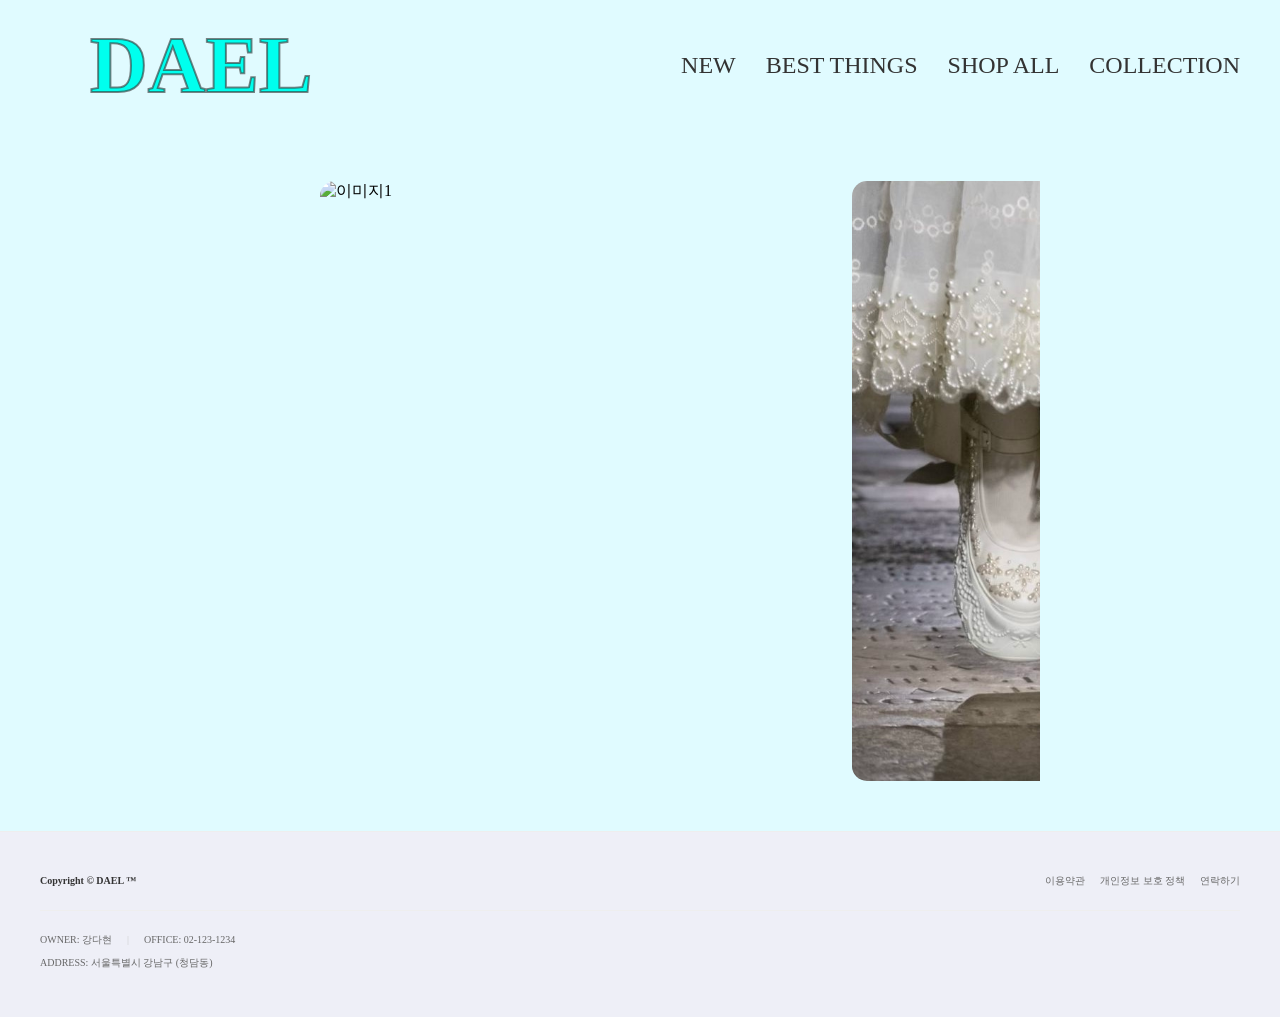
==== commit c9e1c554: "53" ====
--- a/index.html
+++ b/index.html
@@ -3,7 +3,7 @@
 <head>
     <meta charset="UTF-8">
     <meta name="viewport" content="width=device-width, initial-scale=1.0">
-    <title>DAEL</title>
+    <title>DAEL - Collection</title>
     <link rel="stylesheet" href="style.css">
 </head>
 <body>
@@ -23,45 +23,91 @@
         <main class="imge">
             <div class="slider-container">
                 <button class="prev-btn"> &#10094; </button>
+                
                 <div class="image-wrapper">
-                    <img src="imgh1.jpg" alt="">
-<<<<<<< HEAD
-                    <img src="imgh2.jpg" alt="">
-=======
-                    <img src="imgh15.jpg" alt="">
->>>>>>> c7a659bfa8668a541dcee43994d2f11374bcb989
-                    <img src="imgh3.jpg" alt="">
-                    <img src="imgh4.jpg" alt="">
-                    <img src="imgh5.jpg" alt="">
-                    <img src="imgh6.jpg" alt="">
-                    <img src="imgh7.jpg" alt="">
+                    <img src="imgh1.jpg" alt="이미지1">
+                    <img src="imgh15.jpg" alt="이미지2">
+                    <img src="imgh3.jpg" alt="이미지3">
+                    <img src="imgh4.jpg" alt="이미지4">
+                    <img src="imgh5.jpg" alt="이미지5">
+                    <img src="imgh6.jpg" alt="이미지6">
+                    <img src="imgh7.jpg" alt="이미지7">
+                    <img src="img16.jpg" alt="이미지8">
+                    <img src="img17.jpg" alt="이미지9">
+                    <img src="img18.jpg" alt="이미지10">
+                    <img src="img19.jpg" alt="이미지11">
                 </div>
+
                 <button class="next-btn"> &#10095; </button>
             </div>
         </main>
+        <footer class="site-footer">
+    <div class="footer-container">
+        <div class="footer-top">
+            <p class="copyright">Copyright &copy; DAEL &trade;</p>
+            <ul class="footer-links">
+                <li><a href="#">이용약관</a></li>
+                <li><a href="#">개인정보 보호 정책</a></li>
+                <li><a href="#">연락하기</a></li>
+            </ul>
+        </div>
+
+        <hr class="footer-divider">
+
+        <div class="footer-info">
+            <div class="info-row">
+                <span>OWNER: 강다현</span>
+                <span>OFFICE: 02-123-1234</span>
+            </div>
+            <div class="info-row">
+                <span>ADDRESS: 서울특별시 강남구 (청담동) </span>
+            </div>
+        </div>
+    </div>
+</footer>
     </section>
 
     <script>
-        const wrapper = document.querySelector('.image-wrapper');
-        const prevBtn = document.querySelector('.prev-btn');
-        const nextBtn = document.querySelector('.next-btn');
-        const images = document.querySelectorAll('.image-wrapper img');
-        const totalImages = images.length;
-        let index = 0;
+      const wrapper = document.querySelector('.image-wrapper');
+const prevBtn = document.querySelector('.prev-btn');
+const nextBtn = document.querySelector('.next-btn');
+const images = document.querySelectorAll('.image-wrapper img');
+const totalImages = images.length;
 
-        nextBtn.addEventListener('click', () => {
-            index = (index < totalImages - 1) ? index + 1 : 0;
-            updateSlider();
-        });
+let index = 0;
+let autoSlide;
 
-        prevBtn.addEventListener('click', () => {
-            index = (index > 0) ? index - 1 : totalImages - 1;
-            updateSlider();
-        });
+function updateSlider() {
+   
+    images.forEach(img => img.classList.remove('active'));
+    images[index].classList.add('active');
 
-        function updateSlider() {
-            wrapper.style.transform = `translateX(${-index * 100}%)`;
-        }
+    
+    const moveX = index * (80 + 2); 
+    wrapper.style.transform = `translateX(-${moveX}%)`;
+}
+
+
+function nextSlide() {
+    index = (index < totalImages - 1) ? index + 1 : 0;
+    updateSlider();
+}
+
+function prevSlide() {
+    index = (index > 0) ? index - 1 : totalImages - 1;
+    updateSlider();
+}
+
+
+function startAutoSlide() { autoSlide = setInterval(nextSlide, 3000); }
+function stopAutoSlide() { clearInterval(autoSlide); startAutoSlide(); }
+
+nextBtn.addEventListener('click', () => { nextSlide(); stopAutoSlide(); });
+prevBtn.addEventListener('click', () => { prevSlide(); stopAutoSlide(); });
+
+
+updateSlider(); 
+startAutoSlide();
     </script>
 </body>
 </html>
--- a/style.css
+++ b/style.css
@@ -1,173 +1,208 @@
-
-        * {
-            margin: 0;
-            padding: 0;
-            box-sizing: border-box;
-       }
-        section {
-            position: relative;
-            min-height: 100vh;
-            background-color: rgb(224, 251, 255);
-            
-        
-        }
-        h1 {
-            display: inline-block;
-            vertical-align: middle;
-<<<<<<< HEAD
-            font-size: 90px;
-            color: rgb(0, 255, 238);
-            margin-left: 70px;
-=======
-            font-size: 88px;
-            color: rgb(0, 255, 238);
-            margin-left: 50px;
->>>>>>> c7a659bfa8668a541dcee43994d2f11374bcb989
-        }
-        ul {
-            display: inline-block;
-            list-style: none;
-            vertical-align: middle;
-            
-        }
-        ul li {
-            display: inline-block;
-            margin-left: 10px;
-            font-size: 33px;
-    
-        }
-        li:hover {
-            opacity: 0.6; 
-        }
-        a {
-            text-decoration: none;
-        }
-        .navbar {
-            display: flex;
-            justify-content: space-between;
-            align-items: center;
-            padding: 20px;
-            
-        }
-        .menu {
-            display: flex;
-            list-style: none;
-            margin: 0;
-            padding: 0;
-        }
-        .menu li {
-            margin-left: 30px;
-            white-space: nowrap;
-
-        }
-       .image-wrapper {
-            display: flex;       
-<<<<<<< HEAD
-=======
-            justify-content: center; 
-            gap: 15px;
->>>>>>> c7a659bfa8668a541dcee43994d2f11374bcb989
-            margin-top: 20px;
-            margin: 20px 0;    
-            text-align: center;
-            transition: transform 0.5s ease;
-        }
-        .image-wrapper img {
-<<<<<<< HEAD
-            width: 100%;           
-            flex: 0 0 100%;
-            height: 600px;         
-            object-fit: cover;    
-            
-=======
-            width: 45%;           
-            height: auto;         
-            object-fit: cover;    
-            display: inline-block;
->>>>>>> c7a659bfa8668a541dcee43994d2f11374bcb989
-        }
-        .top-row {
-            display: flex;
-            justify-content: space-between; 
-            align-items: center;            
-            padding: 10px 20px;
-            border-bottom: 1px solid #ddd;  
-        }
-
-        .top-row a {
-            text-decoration: none;
-            color: inherit;
-        }
-
-  
-        .top-row ul {
-            list-style: none;
-            display: flex;           
-            gap: 20px;                      
-            margin: 0;
-            padding: 0;
-        }
-
-
-        .bottom-row {
-            margin-top: 20px;
-            text-align: center;           
-        }
-
-        .full-image {
-            width: 100%;                   
-            max-width: 800px;              
-            height: auto;
-        }
-
-        .slider-container {
-            position: relative;
-            width: 100%;
-<<<<<<< HEAD
-            max-width: 1200px;
-=======
-            max-width: 800px;
->>>>>>> c7a659bfa8668a541dcee43994d2f11374bcb989
-            margin: 50px auto;
-            overflow: hidden;
-        }
-        .slider-container button {
-           position: absolute;
-           top: 50%;
-           transform: translateY(-50%);
-           background-color: rgba(0, 0, 0, 0.5);
-           color: white;
-           border: none;
-           padding: 16px;
-           cursor: pointer;
-           font-size: 24px;
-           z-index: 100; 
-           border-radius: 5px;
-        }
-
-        button {
-            position: absolute;
-            top: 50%;
-            transform: translateY(-50%); 
-            background-color: rgba(0, 0, 0, 0.5);
-            color: white;
-            border: none;
-            padding: 16px;
-            cursor: pointer;
-            font-size: 20px;
-            z-index: 10;        
-            transition: 0.3s;
-        }
-        .prev-btn {
-            left: 10px;
-        }
-
-
-        .next-btn {
-            right: 10px;
-        }
-
- 
-         button:hover {
-             background-color: rgba(0, 0, 0, 0.8);
-        }        +* {
+    margin: 0;
+    padding: 0;
+    box-sizing: border-box;
+}
+
+section {
+    position: relative;
+    min-height: 100vh;
+    background-color: rgb(224, 251, 255);
+}
+
+
+.navbar {
+    display: flex;
+    justify-content: space-between;
+    align-items: center;
+    padding: 20px 40px;
+}
+
+h1 {
+    font-size: 80px;
+    color: rgb(0, 255, 238);
+    margin-left: 50px;
+    cursor: default;
+    -webkit-text-stroke: 2px #3333339b;
+    text-stroke: 2px #333;
+}
+
+
+.menu {
+    display: flex;
+    list-style: none;
+}
+
+.menu li {
+    margin-left: 30px;
+    font-size: 24px;
+}
+
+.menu li a {
+    text-decoration: none;
+    color: #333;
+    transition: opacity 0.3s;
+}
+
+.menu li:hover {
+    opacity: 0.6;
+}
+
+
+.slider-container {
+    position: relative;
+    width: 100%;      
+    max-width: 800px; 
+    margin: 50px auto;
+    overflow: hidden;
+}
+
+
+.image-wrapper {
+    display: flex;
+    transition: transform 0.5s ease-in-out;
+    gap: 20px;
+    padding: 0 10%;
+   
+}
+
+
+.image-wrapper img {
+    width: 80%;        
+    flex: 0 0 80%;   
+    height: 600px;     
+    object-fit: cover;
+    border-radius: 15px;
+}
+
+.image-wrapper img.active {
+    opacity: 1;
+}
+
+
+.slider-container button {
+    position: absolute;
+    top: 50%;
+    transform: translateY(-50%);
+    background-color: rgba(0, 0, 0, 0.5);
+    color: white;
+    border: none;
+    padding: 20px;
+    font-size: 30px;
+    cursor: pointer;
+    z-index: 10;
+    
+   
+    opacity: 0; 
+    visibility: hidden;
+    transition: all 0.3s ease;
+    
+    border-radius: 5px;
+}
+
+
+.slider-container:hover button {
+    opacity: 1;
+    visibility: visible;
+}
+
+
+.slider-container button:hover {
+    background-color: rgba(0, 0, 0, 0.8);
+}
+
+.prev-btn { left: 20px; }
+.next-btn { right: 20px; }
+
+
+.site-footer {
+    background-color: #f9e6f18e; 
+    color: #666;             
+    padding: 40px 20px;
+    font-size: 10px;          
+    line-height: 1.8;
+    border-top: 1px solid #eee;
+    margin-top: 50px;
+}
+
+.footer-container {
+    max-width: 1200px;
+    margin: 0 auto;
+}
+
+
+.footer-top {
+    display: flex;
+    justify-content: space-between;
+    align-items: center;
+    flex-wrap: wrap;
+    gap: 10px;
+}
+
+.copyright {
+    font-weight: bold;
+    color: #333;
+}
+
+.footer-links {
+    list-style: none;
+    display: flex;
+    gap: 15px;
+}
+
+.footer-links a {
+    text-decoration: none;
+    color: #666;
+}
+
+.footer-links a:hover {
+    color: #000;
+    text-decoration: underline;
+}
+
+/* 구분선 */
+.footer-divider {
+    border: 0;
+    border-top: 1px solid #eee;
+    margin: 20px 0;
+}
+
+/* 하단 사업자 정보 */
+.footer-info {
+    font-style: normal;
+}
+
+.info-row {
+    display: flex;
+    flex-wrap: wrap;
+    gap: 15px;
+    margin-bottom: 5px;
+}
+
+.info-row span {
+    position: relative;
+}
+
+
+.info-row span:not(:last-child)::after {
+    content: "|";
+    margin-left: 15px;
+    color: #ccc;
+}
+
+
+@media (max-width: 768px) {
+    .footer-top {
+        flex-direction: column;
+        align-items: flex-start;
+    }
+    
+    .info-row {
+        flex-direction: column;
+        gap: 0;
+    }
+    
+    .info-row span::after {
+        display: none;
+    }
+}
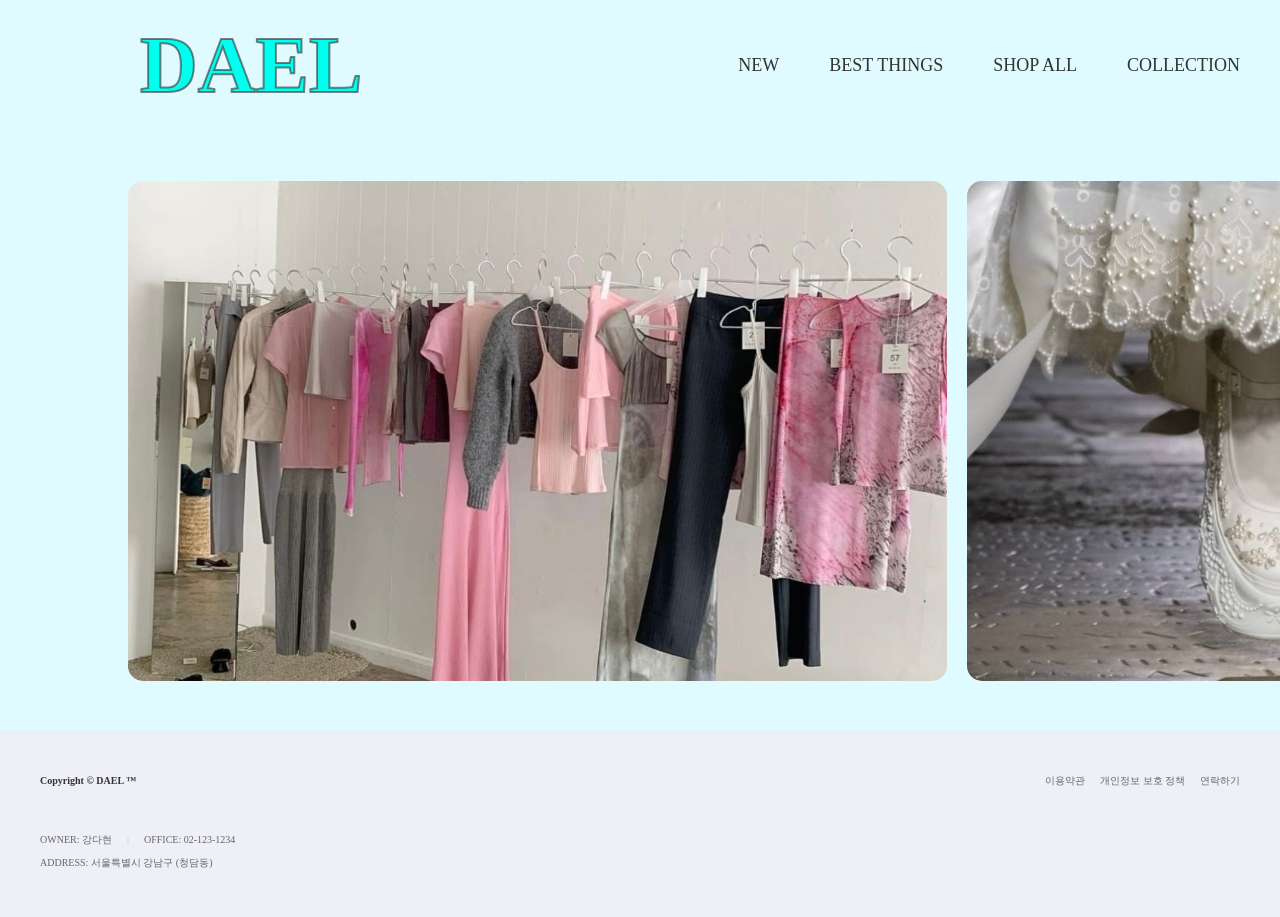
==== commit e2771f7b: "2" ====
--- a/index.html
+++ b/index.html
@@ -25,17 +25,20 @@
                 <button class="prev-btn"> &#10094; </button>
                 
                 <div class="image-wrapper">
-                    <img src="imgh1.jpg" alt="이미지1">
-                    <img src="imgh15.jpg" alt="이미지2">
-                    <img src="imgh3.jpg" alt="이미지3">
+                    <img src="img1.jpg" alt="이미지0">
+                    <img src="imgh15.jpg" alt="이미지1">
+                    <img src="imgh3.jpg" alt="이미지2">
+                    <img src="img4.jpg" alt="이미지3">
                     <img src="imgh4.jpg" alt="이미지4">
                     <img src="imgh5.jpg" alt="이미지5">
                     <img src="imgh6.jpg" alt="이미지6">
-                    <img src="imgh7.jpg" alt="이미지7">
+                    <img src="imgh1.jpg" alt="이미지7">
                     <img src="img16.jpg" alt="이미지8">
                     <img src="img17.jpg" alt="이미지9">
                     <img src="img18.jpg" alt="이미지10">
                     <img src="img19.jpg" alt="이미지11">
+                    <img src="img2.jpg" alt="이미지12">
+                    <img src="img3.jpg" alt="이미지13">
                 </div>
 
                 <button class="next-btn"> &#10095; </button>
--- a/style.css
+++ b/style.css
@@ -21,7 +21,7 @@
 h1 {
     font-size: 80px;
     color: rgb(0, 255, 238);
-    margin-left: 50px;
+    margin-left: 100px;
     cursor: default;
     -webkit-text-stroke: 2px #3333339b;
     text-stroke: 2px #333;
@@ -34,8 +34,8 @@
 }
 
 .menu li {
-    margin-left: 30px;
-    font-size: 24px;
+    margin-left: 50px;
+    font-size: 18px;
 }
 
 .menu li a {
@@ -52,7 +52,7 @@
 .slider-container {
     position: relative;
     width: 100%;      
-    max-width: 800px; 
+    max-width: 1700px; 
     margin: 50px auto;
     overflow: hidden;
 }
@@ -70,7 +70,7 @@
 .image-wrapper img {
     width: 80%;        
     flex: 0 0 80%;   
-    height: 600px;     
+    height: 500px;     
     object-fit: cover;
     border-radius: 15px;
 }
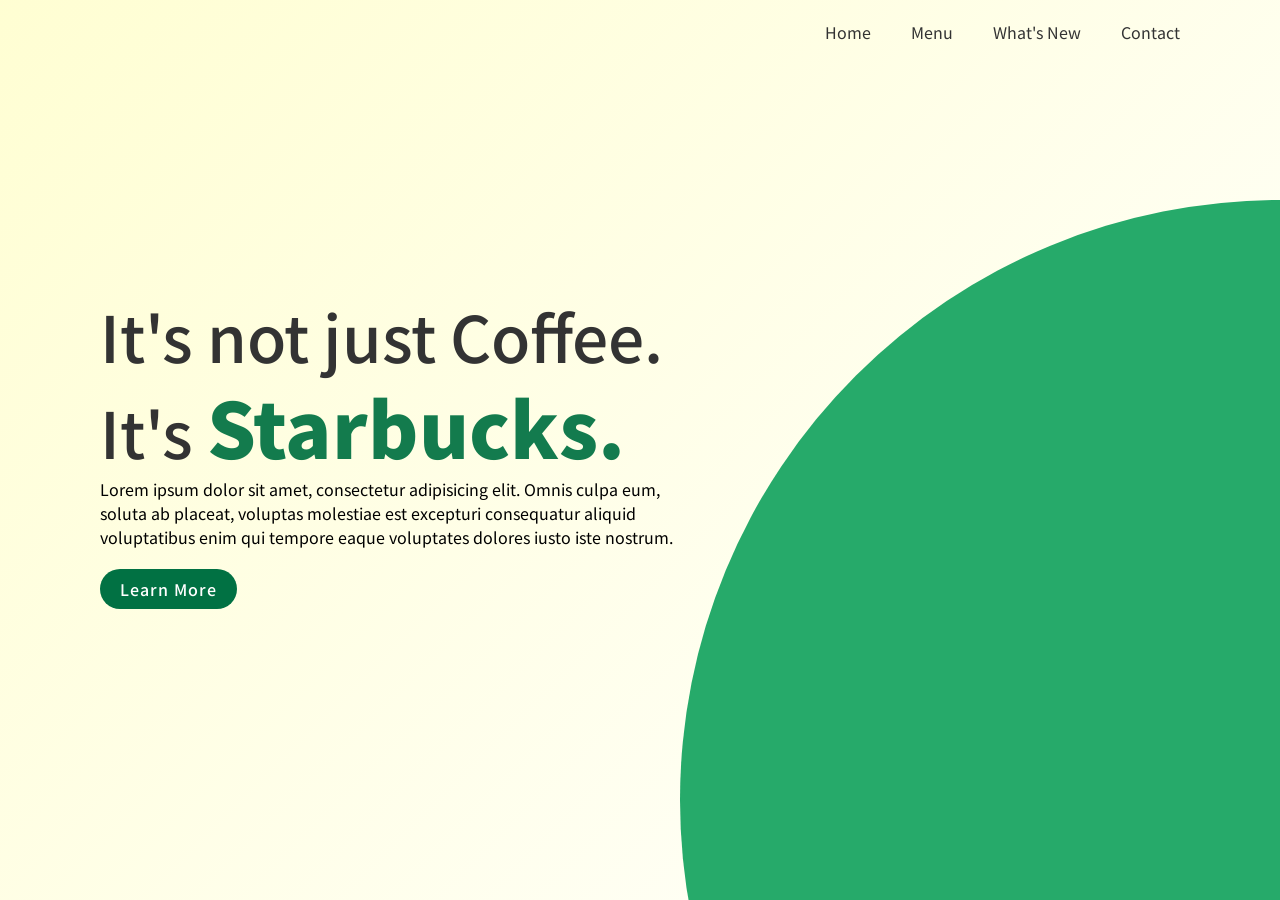
==== commit df3fa210: "Add files via upload" ====
--- a/index.html
+++ b/index.html
@@ -1,116 +1,207 @@
 <!DOCTYPE html>
-<html lang="ko">
+<html lang="en">
 <head>
     <meta charset="UTF-8">
     <meta name="viewport" content="width=device-width, initial-scale=1.0">
-    <title>DAEL - Collection</title>
-    <link rel="stylesheet" href="style.css">
+    <title>Document</title>
+    <style>
+        @import url('https://fonts.googleapis.com/css2?family=Noto+Sans+KR:wght@100..900&display=swap');
+
+        * {
+            margin: 0;
+            padding: 0;
+            box-sizing: border-box;
+            font-family: "Noto Sans KR", sans-serif;
+        }
+
+        
+
+
+        section {
+            position: relative;
+            width: 100%;
+            margin: 0 auto;
+            min-height: 100vh;
+            background-color: rgba(253, 255, 194, 0.785);
+            background: linear-gradient(135deg, #fffecee8 0%, #ffffff 100%) !important;
+            padding: 100px;
+            display: flex;
+            justify-content: space-between;
+            align-items: center;
+            
+        }
+
+        header {
+            position: absolute;
+            top: 0;
+            left: 0;
+            width: 100%;
+            padding: 20px 100px;
+            display: flex;
+            justify-content: space-between;
+            align-items: center;
+        }
+
+        header .logo {
+            position: relative;
+            max-width: 80px;
+        }
+
+        header ul {
+            position: relative;
+            display: flex;
+        }
+
+        header ul li {
+            list-style: none;
+        }
+
+        header ul li a {
+            display: inline-block;
+            color: #333;
+            margin-left: 40px;
+            text-decoration: none;
+        }
+
+        .content {
+            position: relative;
+            width: 100%;
+            display: flex;
+            justify-content: space-between;
+            align-items: center;
+        }
+
+        .content .textBox {
+            position: relative;
+            max-width: 600px;
+        }
+
+        .content .textBox h2 {
+            color: #333;
+            font-size: 4em;
+            line-height: 1.4em;
+            font-weight: 500;
+        }
+        .content .textBox h2 span {
+            color: #017142ed;
+            font-size: 1.2em;
+            font-weight: 900;
+        }
+        .content .textBox a {
+            display: inline-block;
+            margin-top: 20px;
+            padding: 8px 20px;
+            background: #017143;
+            color: #fff;
+            border-radius: 40px;
+            font-weight: 500;
+            letter-spacing: 1px;
+            text-decoration: none;
+        }
+
+        .content .imgBox {
+            width: 600px;
+            /* background-color: orange; */
+            display: flex;
+            justify-content: flex-end;
+            padding-right: 50px;
+            margin-top: 50px;
+
+        }
+
+        .content .imgBox img {
+            max-width: 340px;
+        }
+
+        .thumb {
+            position: absolute;
+            bottom: 20px;
+            display: flex;
+            left: 50%;
+            transform: translateX(-50%);
+        }
+        .thumb li {
+            list-style: none;
+            margin: 0 20px;
+            cursor: pointer;
+            transition: .3s;
+        }
+        .thumb li:hover {
+            transform: translateY(-15px);
+        }
+        .thumb li img {
+            max-width: 60px;
+        }
+
+        .sci {
+            position: absolute;
+            top: 50%;
+            right: 30px;
+            transform: translateY(-50%);
+            display: flex;
+            flex-direction: column;
+            align-items: center;
+        }
+        .sci li {
+            list-style: none;
+        }
+        .circle {
+            position: absolute;
+            top: 0;
+            left: 0;
+            width: 100%;
+            height: 100%;
+            background-color: #26aa6a ;
+            clip-path: circle(600px at right 800px);
+        }
+
+    </style>
 </head>
 <body>
     <section>
-        <header class="navbar">
-            <h1>DAEL</h1>
-            <nav class="top-row">
-                <ul class="menu">
-                    <li><a href="">NEW</a></li>
-                    <li><a href="">BEST THINGS</a></li>
-                    <li><a href="">SHOP ALL</a></li>
-                    <li><a href="">COLLECTION</a></li>
-                </ul>
-            </nav>
+        <div class="circle"></div>
+        <header>
+            <a href="" class="logo"><img src="./imgs/logo.png" alt=""></a>
+            <ul>
+                <li><a href="">Home</a></li>
+                <li><a href="">Menu</a></li>
+                <li><a href="">What's New</a></li>
+                <li><a href="">Contact</a></li>
+            </ul>
         </header>
-
-        <main class="imge">
-            <div class="slider-container">
-                <button class="prev-btn"> &#10094; </button>
-                
-                <div class="image-wrapper">
-                    <img src="img1.jpg" alt="이미지0">
-                    <img src="imgh15.jpg" alt="이미지1">
-                    <img src="imgh3.jpg" alt="이미지2">
-                    <img src="img4.jpg" alt="이미지3">
-                    <img src="imgh4.jpg" alt="이미지4">
-                    <img src="imgh5.jpg" alt="이미지5">
-                    <img src="imgh6.jpg" alt="이미지6">
-                    <img src="imgh1.jpg" alt="이미지7">
-                    <img src="img16.jpg" alt="이미지8">
-                    <img src="img17.jpg" alt="이미지9">
-                    <img src="img18.jpg" alt="이미지10">
-                    <img src="img19.jpg" alt="이미지11">
-                    <img src="img2.jpg" alt="이미지12">
-                    <img src="img3.jpg" alt="이미지13">
-                </div>
-
-                <button class="next-btn"> &#10095; </button>
+        <div class="content">
+            <div class="textBox">
+                <h2>It's not just Coffee. <br>It's <span>Starbucks.</span></h2>
+                <p>Lorem ipsum dolor sit amet, consectetur adipisicing elit. Omnis culpa eum, soluta ab placeat, voluptas molestiae est excepturi consequatur aliquid voluptatibus enim qui tempore eaque voluptates dolores iusto iste nostrum.</p>
+                <a href="">Learn More</a>
             </div>
-        </main>
-        <footer class="site-footer">
-    <div class="footer-container">
-        <div class="footer-top">
-            <p class="copyright">Copyright &copy; DAEL &trade;</p>
-            <ul class="footer-links">
-                <li><a href="#">이용약관</a></li>
-                <li><a href="#">개인정보 보호 정책</a></li>
-                <li><a href="#">연락하기</a></li>
-            </ul>
-        </div>
-
-        <hr class="footer-divider">
-
-        <div class="footer-info">
-            <div class="info-row">
-                <span>OWNER: 강다현</span>
-                <span>OFFICE: 02-123-1234</span>
-            </div>
-            <div class="info-row">
-                <span>ADDRESS: 서울특별시 강남구 (청담동) </span>
+
+            <div class="imgBox">
+                <img src="./imgs/img1.png" alt="" class="starbucks">
             </div>
         </div>
-    </div>
-</footer>
+        <ul class="thumb">
+            <li><img src="./imgs/thumb1.png" alt="" onclick="imgSlider('./imgs/img1.png');changeCircleColor('#fff')"></li>
+            <li><img src="./imgs/thumb2.png" alt="" onclick="imgSlider('./imgs/img2.png');changeCircleColor('#eb7495')"></li>
+            <li><img src="./imgs/thumb3.png" alt="" onclick="imgSlider('./imgs/img3.png');changeCircleColor('#d752b1')"></li>
+        </ul>
+        <ul class="sci">
+            <li><a href=""><img src="./imgs/facebook.png" alt=""></a></li>
+            <li><a href=""><img src="./imgs/twitter.png" alt=""></a></li>
+            <li><a href=""><img src="./imgs/instagram.png" alt=""></a></li>
+        </ul>
     </section>
 
     <script>
-      const wrapper = document.querySelector('.image-wrapper');
-const prevBtn = document.querySelector('.prev-btn');
-const nextBtn = document.querySelector('.next-btn');
-const images = document.querySelectorAll('.image-wrapper img');
-const totalImages = images.length;
-
-let index = 0;
-let autoSlide;
-
-function updateSlider() {
-   
-    images.forEach(img => img.classList.remove('active'));
-    images[index].classList.add('active');
-
-    
-    const moveX = index * (80 + 2); 
-    wrapper.style.transform = `translateX(-${moveX}%)`;
-}
-
-
-function nextSlide() {
-    index = (index < totalImages - 1) ? index + 1 : 0;
-    updateSlider();
-}
-
-function prevSlide() {
-    index = (index > 0) ? index - 1 : totalImages - 1;
-    updateSlider();
-}
-
-
-function startAutoSlide() { autoSlide = setInterval(nextSlide, 3000); }
-function stopAutoSlide() { clearInterval(autoSlide); startAutoSlide(); }
-
-nextBtn.addEventListener('click', () => { nextSlide(); stopAutoSlide(); });
-prevBtn.addEventListener('click', () => { prevSlide(); stopAutoSlide(); });
-
-
-updateSlider(); 
-startAutoSlide();
+        function imgSlider(anything) {
+            document.querySelector('.starbucks').src = anything;
+        }
+
+        function changeCircleColor(color) {
+            const circle = document.querySelector('.circle');
+            circle.style.background = color;
+        }
+
     </script>
 </body>
 </html>
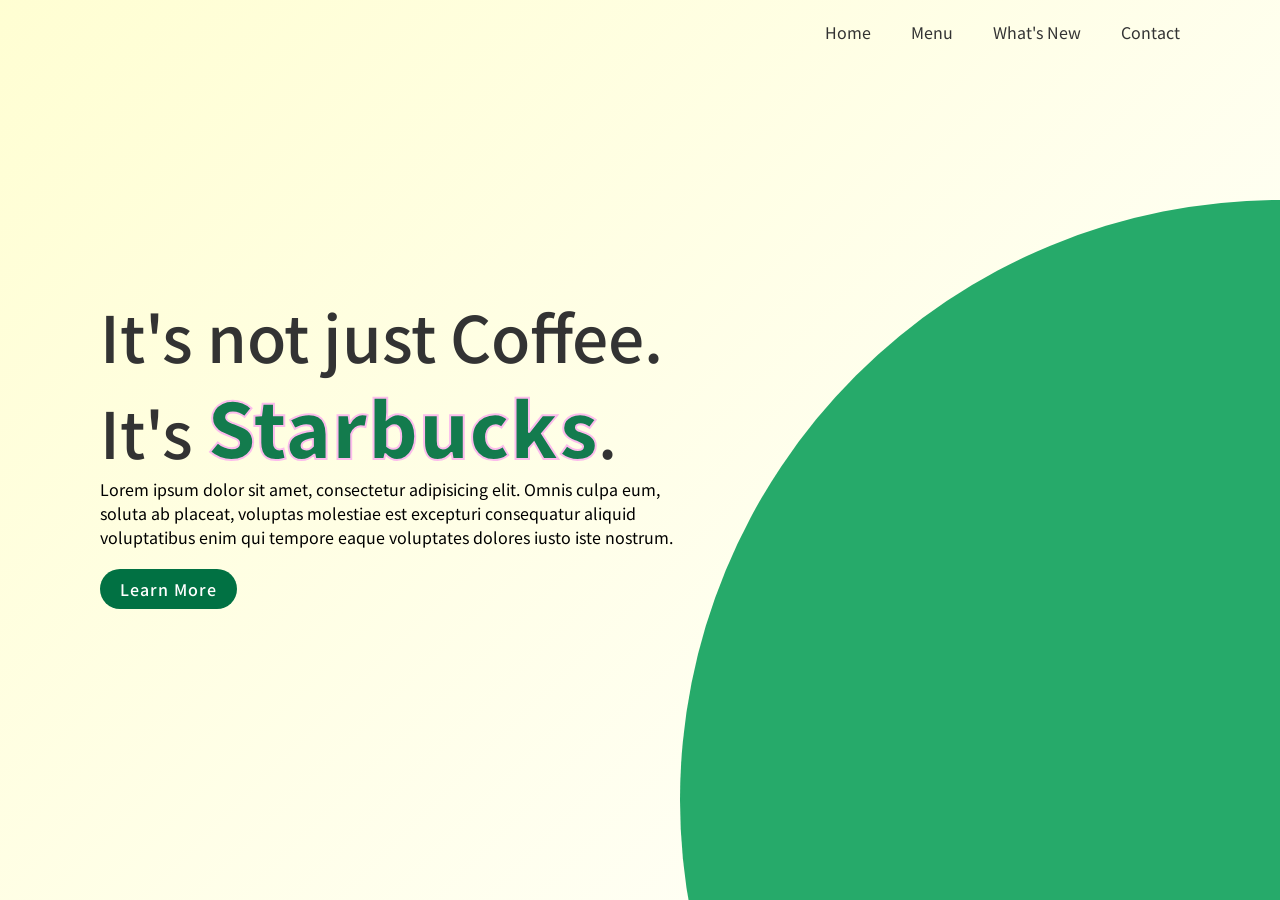
==== commit 5eb516a9: "Add files via upload" ====
--- a/index.html
+++ b/index.html
@@ -86,6 +86,7 @@
             color: #017142ed;
             font-size: 1.2em;
             font-weight: 900;
+            -webkit-text-stroke: 2px rgb(252, 188, 236);
         }
         .content .textBox a {
             display: inline-block;
@@ -171,8 +172,9 @@
         </header>
         <div class="content">
             <div class="textBox">
-                <h2>It's not just Coffee. <br>It's <span>Starbucks.</span></h2>
-                <p>Lorem ipsum dolor sit amet, consectetur adipisicing elit. Omnis culpa eum, soluta ab placeat, voluptas molestiae est excepturi consequatur aliquid voluptatibus enim qui tempore eaque voluptates dolores iusto iste nostrum.</p>
+                <h2>It's not just Coffee. <br>It's <span>Starbucks</span>.</h2>
+                <p>Lorem ipsum dolor sit amet, consectetur adipisicing elit. Omnis culpa eum, soluta ab placeat, 
+                    voluptas molestiae est excepturi consequatur aliquid voluptatibus enim qui tempore eaque voluptates dolores iusto iste nostrum.</p>
                 <a href="">Learn More</a>
             </div>
 
@@ -181,7 +183,7 @@
             </div>
         </div>
         <ul class="thumb">
-            <li><img src="./imgs/thumb1.png" alt="" onclick="imgSlider('./imgs/img1.png');changeCircleColor('#fff')"></li>
+            <li><img src="./imgs/thumb1.png" alt="" onclick="imgSlider('./imgs/img1.png');changeCircleColor('#26aa6a')"></li>
             <li><img src="./imgs/thumb2.png" alt="" onclick="imgSlider('./imgs/img2.png');changeCircleColor('#eb7495')"></li>
             <li><img src="./imgs/thumb3.png" alt="" onclick="imgSlider('./imgs/img3.png');changeCircleColor('#d752b1')"></li>
         </ul>
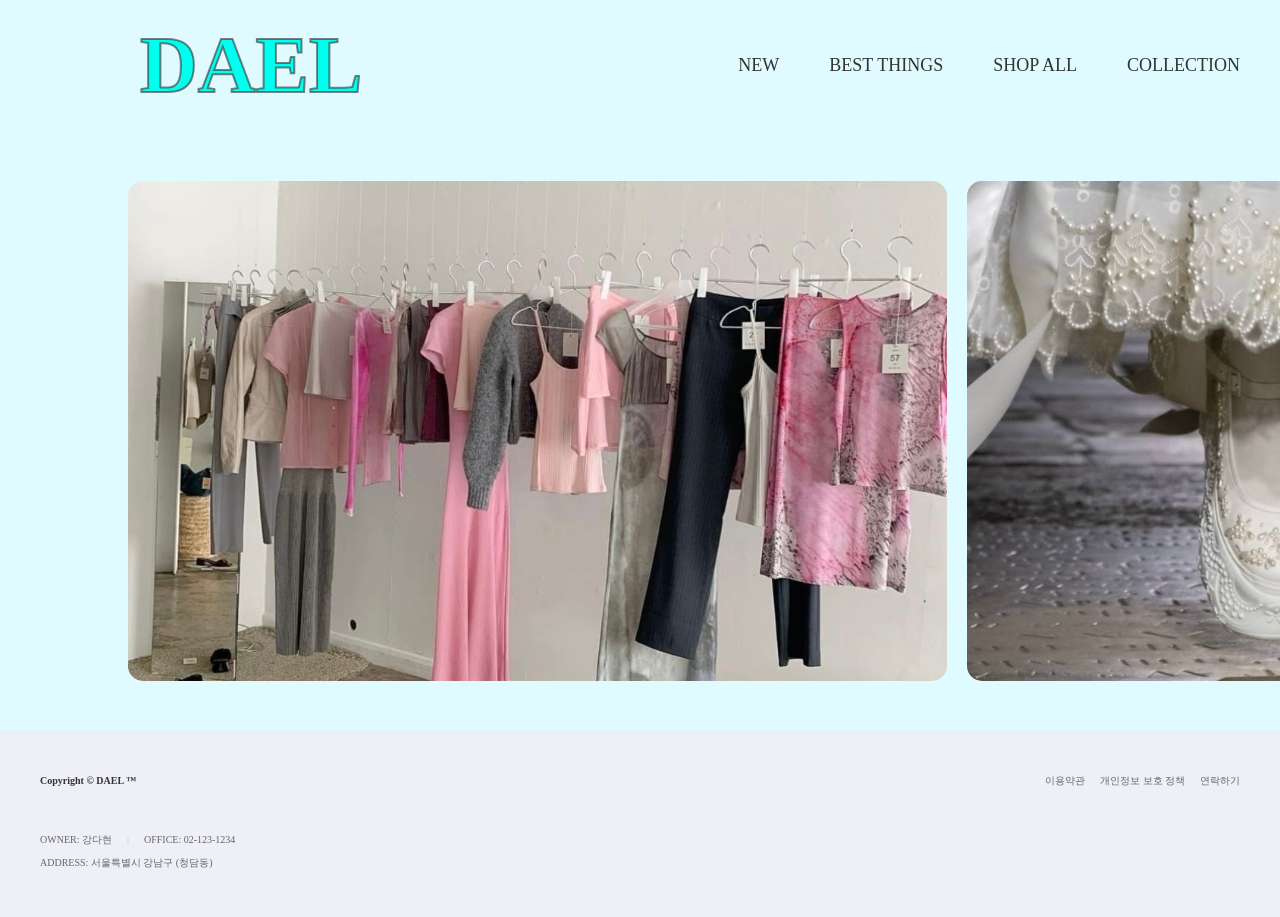
==== commit a1868d1c: "Add files via upload" ====
--- a/index.html
+++ b/index.html
@@ -1,209 +1,116 @@
 <!DOCTYPE html>
-<html lang="en">
+<html lang="ko">
 <head>
     <meta charset="UTF-8">
     <meta name="viewport" content="width=device-width, initial-scale=1.0">
-    <title>Document</title>
-    <style>
-        @import url('https://fonts.googleapis.com/css2?family=Noto+Sans+KR:wght@100..900&display=swap');
-
-        * {
-            margin: 0;
-            padding: 0;
-            box-sizing: border-box;
-            font-family: "Noto Sans KR", sans-serif;
-        }
-
-        
-
-
-        section {
-            position: relative;
-            width: 100%;
-            margin: 0 auto;
-            min-height: 100vh;
-            background-color: rgba(253, 255, 194, 0.785);
-            background: linear-gradient(135deg, #fffecee8 0%, #ffffff 100%) !important;
-            padding: 100px;
-            display: flex;
-            justify-content: space-between;
-            align-items: center;
-            
-        }
-
-        header {
-            position: absolute;
-            top: 0;
-            left: 0;
-            width: 100%;
-            padding: 20px 100px;
-            display: flex;
-            justify-content: space-between;
-            align-items: center;
-        }
-
-        header .logo {
-            position: relative;
-            max-width: 80px;
-        }
-
-        header ul {
-            position: relative;
-            display: flex;
-        }
-
-        header ul li {
-            list-style: none;
-        }
-
-        header ul li a {
-            display: inline-block;
-            color: #333;
-            margin-left: 40px;
-            text-decoration: none;
-        }
-
-        .content {
-            position: relative;
-            width: 100%;
-            display: flex;
-            justify-content: space-between;
-            align-items: center;
-        }
-
-        .content .textBox {
-            position: relative;
-            max-width: 600px;
-        }
-
-        .content .textBox h2 {
-            color: #333;
-            font-size: 4em;
-            line-height: 1.4em;
-            font-weight: 500;
-        }
-        .content .textBox h2 span {
-            color: #017142ed;
-            font-size: 1.2em;
-            font-weight: 900;
-            -webkit-text-stroke: 2px rgb(252, 188, 236);
-        }
-        .content .textBox a {
-            display: inline-block;
-            margin-top: 20px;
-            padding: 8px 20px;
-            background: #017143;
-            color: #fff;
-            border-radius: 40px;
-            font-weight: 500;
-            letter-spacing: 1px;
-            text-decoration: none;
-        }
-
-        .content .imgBox {
-            width: 600px;
-            /* background-color: orange; */
-            display: flex;
-            justify-content: flex-end;
-            padding-right: 50px;
-            margin-top: 50px;
-
-        }
-
-        .content .imgBox img {
-            max-width: 340px;
-        }
-
-        .thumb {
-            position: absolute;
-            bottom: 20px;
-            display: flex;
-            left: 50%;
-            transform: translateX(-50%);
-        }
-        .thumb li {
-            list-style: none;
-            margin: 0 20px;
-            cursor: pointer;
-            transition: .3s;
-        }
-        .thumb li:hover {
-            transform: translateY(-15px);
-        }
-        .thumb li img {
-            max-width: 60px;
-        }
-
-        .sci {
-            position: absolute;
-            top: 50%;
-            right: 30px;
-            transform: translateY(-50%);
-            display: flex;
-            flex-direction: column;
-            align-items: center;
-        }
-        .sci li {
-            list-style: none;
-        }
-        .circle {
-            position: absolute;
-            top: 0;
-            left: 0;
-            width: 100%;
-            height: 100%;
-            background-color: #26aa6a ;
-            clip-path: circle(600px at right 800px);
-        }
-
-    </style>
+    <title>DAEL - Collection</title>
+    <link rel="stylesheet" href="style.css">
 </head>
 <body>
     <section>
-        <div class="circle"></div>
-        <header>
-            <a href="" class="logo"><img src="./imgs/logo.png" alt=""></a>
-            <ul>
-                <li><a href="">Home</a></li>
-                <li><a href="">Menu</a></li>
-                <li><a href="">What's New</a></li>
-                <li><a href="">Contact</a></li>
+        <header class="navbar">
+            <h1>DAEL</h1>
+            <nav class="top-row">
+                <ul class="menu">
+                    <li><a href="">NEW</a></li>
+                    <li><a href="">BEST THINGS</a></li>
+                    <li><a href="">SHOP ALL</a></li>
+                    <li><a href="">COLLECTION</a></li>
+                </ul>
+            </nav>
+        </header>
+
+        <main class="imge">
+            <div class="slider-container">
+                <button class="prev-btn"> &#10094; </button>
+                
+                <div class="image-wrapper">
+                    <img src="img1.jpg" alt="이미지0">
+                    <img src="imgh15.jpg" alt="이미지1">
+                    <img src="imgh3.jpg" alt="이미지2">
+                    <img src="img4.jpg" alt="이미지3">
+                    <img src="imgh4.jpg" alt="이미지4">
+                    <img src="imgh5.jpg" alt="이미지5">
+                    <img src="imgh6.jpg" alt="이미지6">
+                    <img src="imgh1.jpg" alt="이미지7">
+                    <img src="img16.jpg" alt="이미지8">
+                    <img src="img17.jpg" alt="이미지9">
+                    <img src="img18.jpg" alt="이미지10">
+                    <img src="img19.jpg" alt="이미지11">
+                    <img src="img2.jpg" alt="이미지12">
+                    <img src="img3.jpg" alt="이미지13">
+                </div>
+
+                <button class="next-btn"> &#10095; </button>
+            </div>
+        </main>
+        <footer class="site-footer">
+    <div class="footer-container">
+        <div class="footer-top">
+            <p class="copyright">Copyright &copy; DAEL &trade;</p>
+            <ul class="footer-links">
+                <li><a href="#">이용약관</a></li>
+                <li><a href="#">개인정보 보호 정책</a></li>
+                <li><a href="#">연락하기</a></li>
             </ul>
-        </header>
-        <div class="content">
-            <div class="textBox">
-                <h2>It's not just Coffee. <br>It's <span>Starbucks</span>.</h2>
-                <p>Lorem ipsum dolor sit amet, consectetur adipisicing elit. Omnis culpa eum, soluta ab placeat, 
-                    voluptas molestiae est excepturi consequatur aliquid voluptatibus enim qui tempore eaque voluptates dolores iusto iste nostrum.</p>
-                <a href="">Learn More</a>
+        </div>
+
+        <hr class="footer-divider">
+
+        <div class="footer-info">
+            <div class="info-row">
+                <span>OWNER: 강다현</span>
+                <span>OFFICE: 02-123-1234</span>
             </div>
-
-            <div class="imgBox">
-                <img src="./imgs/img1.png" alt="" class="starbucks">
+            <div class="info-row">
+                <span>ADDRESS: 서울특별시 강남구 (청담동) </span>
             </div>
         </div>
-        <ul class="thumb">
-            <li><img src="./imgs/thumb1.png" alt="" onclick="imgSlider('./imgs/img1.png');changeCircleColor('#26aa6a')"></li>
-            <li><img src="./imgs/thumb2.png" alt="" onclick="imgSlider('./imgs/img2.png');changeCircleColor('#eb7495')"></li>
-            <li><img src="./imgs/thumb3.png" alt="" onclick="imgSlider('./imgs/img3.png');changeCircleColor('#d752b1')"></li>
-        </ul>
-        <ul class="sci">
-            <li><a href=""><img src="./imgs/facebook.png" alt=""></a></li>
-            <li><a href=""><img src="./imgs/twitter.png" alt=""></a></li>
-            <li><a href=""><img src="./imgs/instagram.png" alt=""></a></li>
-        </ul>
+    </div>
+</footer>
     </section>
 
     <script>
-        function imgSlider(anything) {
-            document.querySelector('.starbucks').src = anything;
-        }
+      const wrapper = document.querySelector('.image-wrapper');
+const prevBtn = document.querySelector('.prev-btn');
+const nextBtn = document.querySelector('.next-btn');
+const images = document.querySelectorAll('.image-wrapper img');
+const totalImages = images.length;
 
-        function changeCircleColor(color) {
-            const circle = document.querySelector('.circle');
-            circle.style.background = color;
-        }
+let index = 0;
+let autoSlide;
 
+function updateSlider() {
+   
+    images.forEach(img => img.classList.remove('active'));
+    images[index].classList.add('active');
+
+    
+    const moveX = index * (80 + 2); 
+    wrapper.style.transform = `translateX(-${moveX}%)`;
+}
+
+
+function nextSlide() {
+    index = (index < totalImages - 1) ? index + 1 : 0;
+    updateSlider();
+}
+
+function prevSlide() {
+    index = (index > 0) ? index - 1 : totalImages - 1;
+    updateSlider();
+}
+
+
+function startAutoSlide() { autoSlide = setInterval(nextSlide, 3000); }
+function stopAutoSlide() { clearInterval(autoSlide); startAutoSlide(); }
+
+nextBtn.addEventListener('click', () => { nextSlide(); stopAutoSlide(); });
+prevBtn.addEventListener('click', () => { prevSlide(); stopAutoSlide(); });
+
+
+updateSlider(); 
+startAutoSlide();
     </script>
 </body>
 </html>
--- a/style.css
+++ b/style.css
@@ -0,0 +1,208 @@
+* {
+    margin: 0;
+    padding: 0;
+    box-sizing: border-box;
+}
+
+section {
+    position: relative;
+    min-height: 100vh;
+    background-color: rgb(224, 251, 255);
+}
+
+
+.navbar {
+    display: flex;
+    justify-content: space-between;
+    align-items: center;
+    padding: 20px 40px;
+}
+
+h1 {
+    font-size: 80px;
+    color: rgb(0, 255, 238);
+    margin-left: 100px;
+    cursor: default;
+    -webkit-text-stroke: 2px #3333339b;
+    text-stroke: 2px #333;
+}
+
+
+.menu {
+    display: flex;
+    list-style: none;
+}
+
+.menu li {
+    margin-left: 50px;
+    font-size: 18px;
+}
+
+.menu li a {
+    text-decoration: none;
+    color: #333;
+    transition: opacity 0.3s;
+}
+
+.menu li:hover {
+    opacity: 0.6;
+}
+
+
+.slider-container {
+    position: relative;
+    width: 100%;      
+    max-width: 1700px; 
+    margin: 50px auto;
+    overflow: hidden;
+}
+
+
+.image-wrapper {
+    display: flex;
+    transition: transform 0.5s ease-in-out;
+    gap: 20px;
+    padding: 0 10%;
+   
+}
+
+
+.image-wrapper img {
+    width: 80%;        
+    flex: 0 0 80%;   
+    height: 500px;     
+    object-fit: cover;
+    border-radius: 15px;
+}
+
+.image-wrapper img.active {
+    opacity: 1;
+}
+
+
+.slider-container button {
+    position: absolute;
+    top: 50%;
+    transform: translateY(-50%);
+    background-color: rgba(0, 0, 0, 0.5);
+    color: white;
+    border: none;
+    padding: 20px;
+    font-size: 30px;
+    cursor: pointer;
+    z-index: 10;
+    
+   
+    opacity: 0; 
+    visibility: hidden;
+    transition: all 0.3s ease;
+    
+    border-radius: 5px;
+}
+
+
+.slider-container:hover button {
+    opacity: 1;
+    visibility: visible;
+}
+
+
+.slider-container button:hover {
+    background-color: rgba(0, 0, 0, 0.8);
+}
+
+.prev-btn { left: 20px; }
+.next-btn { right: 20px; }
+
+
+.site-footer {
+    background-color: #f9e6f18e; 
+    color: #666;             
+    padding: 40px 20px;
+    font-size: 10px;          
+    line-height: 1.8;
+    border-top: 1px solid #eee;
+    margin-top: 50px;
+}
+
+.footer-container {
+    max-width: 1200px;
+    margin: 0 auto;
+}
+
+
+.footer-top {
+    display: flex;
+    justify-content: space-between;
+    align-items: center;
+    flex-wrap: wrap;
+    gap: 10px;
+}
+
+.copyright {
+    font-weight: bold;
+    color: #333;
+}
+
+.footer-links {
+    list-style: none;
+    display: flex;
+    gap: 15px;
+}
+
+.footer-links a {
+    text-decoration: none;
+    color: #666;
+}
+
+.footer-links a:hover {
+    color: #000;
+    text-decoration: underline;
+}
+
+/* 구분선 */
+.footer-divider {
+    border: 0;
+    border-top: 1px solid #eee;
+    margin: 20px 0;
+}
+
+/* 하단 사업자 정보 */
+.footer-info {
+    font-style: normal;
+}
+
+.info-row {
+    display: flex;
+    flex-wrap: wrap;
+    gap: 15px;
+    margin-bottom: 5px;
+}
+
+.info-row span {
+    position: relative;
+}
+
+
+.info-row span:not(:last-child)::after {
+    content: "|";
+    margin-left: 15px;
+    color: #ccc;
+}
+
+
+@media (max-width: 768px) {
+    .footer-top {
+        flex-direction: column;
+        align-items: flex-start;
+    }
+    
+    .info-row {
+        flex-direction: column;
+        gap: 0;
+    }
+    
+    .info-row span::after {
+        display: none;
+    }
+}
